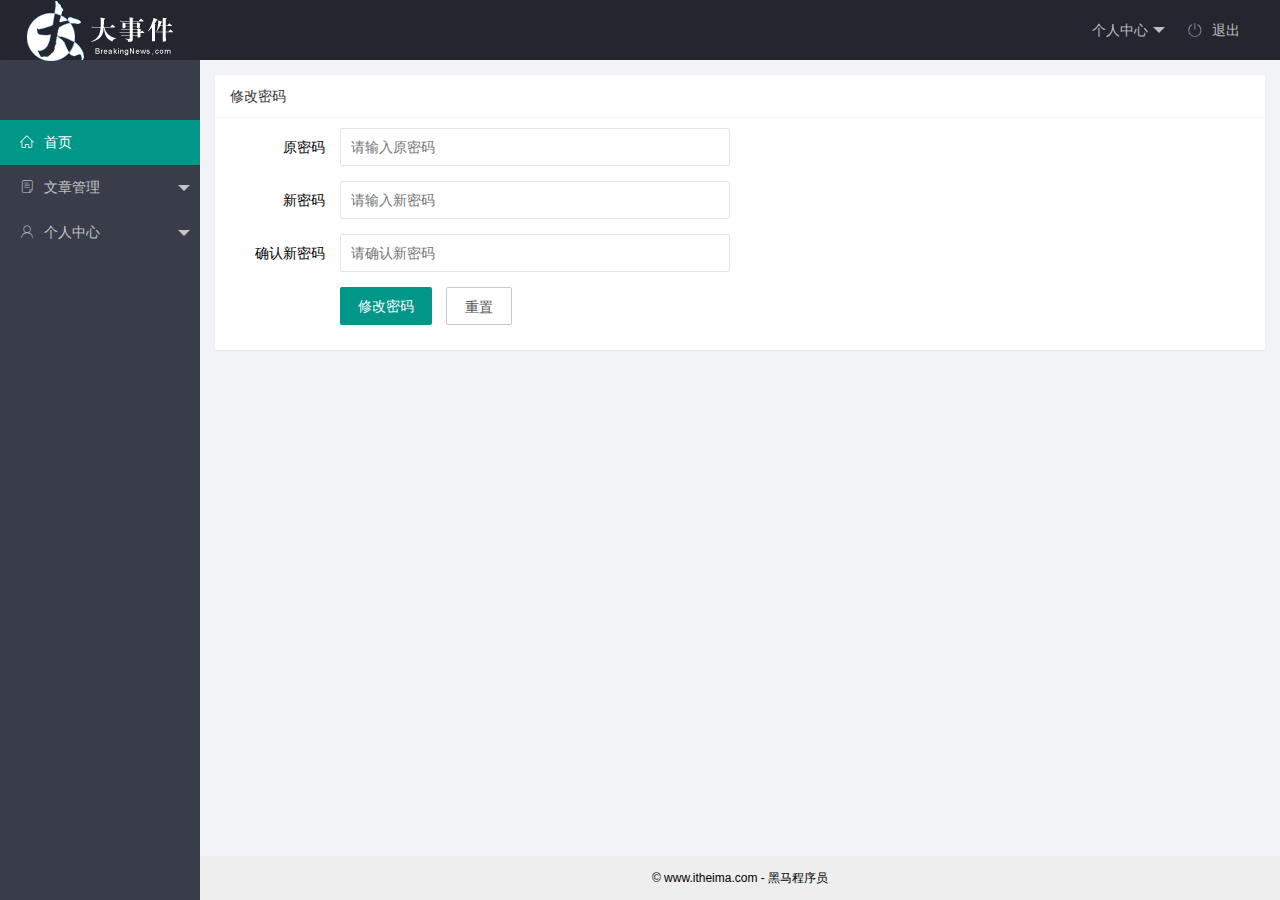
==== index.html @ 50a8ef07 "完成了首页，登录页，个人中心基础资料和修改密码" ====
<!DOCTYPE html>
<html>

<head>
    <meta charset="utf-8">
    <meta name="viewport" content="width=device-width, initial-scale=1, maximum-scale=1">
    <title>我的大事件项目</title>
    <link rel="stylesheet" href="./assets/fonts/iconfont.css">
    <link rel="stylesheet" href="./assets/lib/layui/css/layui.css">
    <link rel="stylesheet" href="./assets/css/index.css">
</head>

<body class="layui-layout-body">
    <div class="layui-layout layui-layout-admin">
        <div class="layui-header">
            <div class="layui-logo">
                <img src="./assets/images/logo.png" alt="">
            </div>
            <!-- 头部区域（可配合layui已有的水平导航） -->
            <ul class="layui-nav layui-layout-right">
                <li class="layui-nav-item">
                    <a href="javascript:;">
                        <img style="display: none;" class="avatar" src="./assets/images/sample.jpg" alt="">
                        <!-- 字体图像 -->
                        <span style="display: none;" class="text-avatar">A</span>
                        <span class="person-center">个人中心</span>

                    </a>
                    <dl class="layui-nav-child">
                        <dd><a target="fm" href="./user/base-info.html">基本资料</a></dd>
                        <dd><a href="">更换头像</a></dd>
                        <dd><a target="fm" href="./user/modify-password.html">重置密码</a></dd>
                    </dl>
                </li>
                <li class="layui-nav-item"><a id="logout" href="javascript:;"><span class="iconfont icon-tuichu"></span>退出</a></li>
            </ul>
        </div>

        <div class="layui-side layui-bg-black">
            <div class="layui-side-scroll">
                <!-- 左侧导航区域（可配合layui已有的垂直导航） -->
                <ul class="layui-nav layui-nav-tree" lay-filter="test" lay-shrink='all'>
                    <li class="user-info">
                        <img style="display: none;" class="avatar" src="./assets/images/sample.jpg" alt="">
                        <!-- 字体图像 -->
                        <span style="display: none;" class="text-avatar">A</span>

                        <span style="display: none;" class='nickname'>欢迎xxx</span>
                    </li>
                    <li class="layui-nav-item layui-nav-itemed layui-this">
                        <a class="" target="fm" href="./home/dashboard.html"><span class="iconfont icon-home"></span>首页</a>
                    </li>
                    <li class="layui-nav-item">
                        <a href="javascript:;"><span class="iconfont icon-16"></span>文章管理</a>
                        <dl class="layui-nav-child">
                            <dd><a target="fm" href="javascript:;"><i class="layui-icon layui-icon-app"></i>文章类别</a></dd>
                            <dd><a href="javascript:;"><i class="layui-icon layui-icon-app"></i>文章列表</a></dd>
                            <dd><a href="javascript:;"><i class="layui-icon layui-icon-app"></i>发表文章</a></dd>
                        </dl>
                    </li>
                    <li class="layui-nav-item">
                        <a href="javascript:;"><span class="iconfont icon-user"></span>个人中心</a>
                        <dl class="layui-nav-child">
                            <dd><a target="fm" href="./user/base-info.html"><i class="layui-icon layui-icon-app"></i>基本资料</a></dd>
                            <dd><a href="javascript:;"><i class="layui-icon layui-icon-app"></i>更换头像</a></dd>
                            <dd><a target="fm" href="./user/modify-password.html"><i class="layui-icon layui-icon-app"></i>重置密码</a></dd>
                        </dl>
                    </li>

                </ul>
            </div>
        </div>

        <div class="layui-body">
            <!-- 内容主体区域 -->
            <iframe name='fm' src="./user/modify-password.html" frameborder="0"></iframe>
        </div>

        <div class="layui-footer">
            <!-- 底部固定区域 -->
            © www.itheima.com - 黑马程序员
        </div>
    </div>
    <!-- 引入 axios.js 文件 -->
    <script src="./assets/lib/axios.js"></script>
    <!-- 引入 jquery -->
    <script src="./assets/lib/jquery.js"></script>
    <!-- 引入 layui 的 js 文件 -->
    <script src="./assets/lib/layui/layui.all.js"></script>
    <!-- 引入 commonApi.js 文件 -->
    <script src="./assets/js/commonApi.js"></script>
    <script src="./assets/js/index.js"></script>
</body>

</html>
---- assets/fonts/iconfont.css ----
@font-face {font-family: "iconfont";
  src: url('iconfont.eot?t=1576139966484'); /* IE9 */
  src: url('iconfont.eot?t=1576139966484#iefix') format('embedded-opentype'), /* IE6-IE8 */
  url('[data-uri]') format('woff2'),
  url('iconfont.woff?t=1576139966484') format('woff'),
  url('iconfont.ttf?t=1576139966484') format('truetype'), /* chrome, firefox, opera, Safari, Android, iOS 4.2+ */
  url('iconfont.svg?t=1576139966484#iconfont') format('svg'); /* iOS 4.1- */
}

.iconfont {
  font-family: "iconfont" !important;
  font-size: 16px;
  font-style: normal;
  -webkit-font-smoothing: antialiased;
  -moz-osx-font-smoothing: grayscale;
}

.icon-home:before {
  content: "\e6a9";
}

.icon-user:before {
  content: "\e614";
}

.icon-pinglun:before {
  content: "\e616";
}

.icon-tuichu:before {
  content: "\e865";
}

.icon-16:before {
  content: "\e615";
}
---- assets/lib/layui/css/layui.css ----
/** layui-v2.5.5 MIT License By https://www.layui.com */
 .layui-inline,img{display:inline-block;vertical-align:middle}h1,h2,h3,h4,h5,h6{font-weight:400}.layui-edge,.layui-header,.layui-inline,.layui-main{position:relative}.layui-body,.layui-edge,.layui-elip{overflow:hidden}.layui-btn,.layui-edge,.layui-inline,img{vertical-align:middle}.layui-btn,.layui-disabled,.layui-icon,.layui-unselect{-moz-user-select:none;-webkit-user-select:none;-ms-user-select:none}.layui-elip,.layui-form-checkbox span,.layui-form-pane .layui-form-label{text-overflow:ellipsis;white-space:nowrap}.layui-breadcrumb,.layui-tree-btnGroup{visibility:hidden}blockquote,body,button,dd,div,dl,dt,form,h1,h2,h3,h4,h5,h6,input,li,ol,p,pre,td,textarea,th,ul{margin:0;padding:0;-webkit-tap-highlight-color:rgba(0,0,0,0)}a:active,a:hover{outline:0}img{border:none}li{list-style:none}table{border-collapse:collapse;border-spacing:0}h4,h5,h6{font-size:100%}button,input,optgroup,option,select,textarea{font-family:inherit;font-size:inherit;font-style:inherit;font-weight:inherit;outline:0}pre{white-space:pre-wrap;white-space:-moz-pre-wrap;white-space:-pre-wrap;white-space:-o-pre-wrap;word-wrap:break-word}body{line-height:24px;font:14px Helvetica Neue,Helvetica,PingFang SC,Tahoma,Arial,sans-serif}hr{height:1px;margin:10px 0;border:0;clear:both}a{color:#333;text-decoration:none}a:hover{color:#777}a cite{font-style:normal;*cursor:pointer}.layui-border-box,.layui-border-box *{box-sizing:border-box}.layui-box,.layui-box *{box-sizing:content-box}.layui-clear{clear:both;*zoom:1}.layui-clear:after{content:'\20';clear:both;*zoom:1;display:block;height:0}.layui-inline{*display:inline;*zoom:1}.layui-edge{display:inline-block;width:0;height:0;border-width:6px;border-style:dashed;border-color:transparent}.layui-edge-top{top:-4px;border-bottom-color:#999;border-bottom-style:solid}.layui-edge-right{border-left-color:#999;border-left-style:solid}.layui-edge-bottom{top:2px;border-top-color:#999;border-top-style:solid}.layui-edge-left{border-right-color:#999;border-right-style:solid}.layui-disabled,.layui-disabled:hover{color:#d2d2d2!important;cursor:not-allowed!important}.layui-circle{border-radius:100%}.layui-show{display:block!important}.layui-hide{display:none!important}@font-face{font-family:layui-icon;src:url(../font/iconfont.eot?v=250);src:url(../font/iconfont.eot?v=250#iefix) format('embedded-opentype'),url(../font/iconfont.woff2?v=250) format('woff2'),url(../font/iconfont.woff?v=250) format('woff'),url(../font/iconfont.ttf?v=250) format('truetype'),url(../font/iconfont.svg?v=250#layui-icon) format('svg')}.layui-icon{font-family:layui-icon!important;font-size:16px;font-style:normal;-webkit-font-smoothing:antialiased;-moz-osx-font-smoothing:grayscale}.layui-icon-reply-fill:before{content:"\e611"}.layui-icon-set-fill:before{content:"\e614"}.layui-icon-menu-fill:before{content:"\e60f"}.layui-icon-search:before{content:"\e615"}.layui-icon-share:before{content:"\e641"}.layui-icon-set-sm:before{content:"\e620"}.layui-icon-engine:before{content:"\e628"}.layui-icon-close:before{content:"\1006"}.layui-icon-close-fill:before{content:"\1007"}.layui-icon-chart-screen:before{content:"\e629"}.layui-icon-star:before{content:"\e600"}.layui-icon-circle-dot:before{content:"\e617"}.layui-icon-chat:before{content:"\e606"}.layui-icon-release:before{content:"\e609"}.layui-icon-list:before{content:"\e60a"}.layui-icon-chart:before{content:"\e62c"}.layui-icon-ok-circle:before{content:"\1005"}.layui-icon-layim-theme:before{content:"\e61b"}.layui-icon-table:before{content:"\e62d"}.layui-icon-right:before{content:"\e602"}.layui-icon-left:before{content:"\e603"}.layui-icon-cart-simple:before{content:"\e698"}.layui-icon-face-cry:before{content:"\e69c"}.layui-icon-face-smile:before{content:"\e6af"}.layui-icon-survey:before{content:"\e6b2"}.layui-icon-tree:before{content:"\e62e"}.layui-icon-upload-circle:before{content:"\e62f"}.layui-icon-add-circle:before{content:"\e61f"}.layui-icon-download-circle:before{content:"\e601"}.layui-icon-templeate-1:before{content:"\e630"}.layui-icon-util:before{content:"\e631"}.layui-icon-face-surprised:before{content:"\e664"}.layui-icon-edit:before{content:"\e642"}.layui-icon-speaker:before{content:"\e645"}.layui-icon-down:before{content:"\e61a"}.layui-icon-file:before{content:"\e621"}.layui-icon-layouts:before{content:"\e632"}.layui-icon-rate-half:before{content:"\e6c9"}.layui-icon-add-circle-fine:before{content:"\e608"}.layui-icon-prev-circle:before{content:"\e633"}.layui-icon-read:before{content:"\e705"}.layui-icon-404:before{content:"\e61c"}.layui-icon-carousel:before{content:"\e634"}.layui-icon-help:before{content:"\e607"}.layui-icon-code-circle:before{content:"\e635"}.layui-icon-water:before{content:"\e636"}.layui-icon-username:before{content:"\e66f"}.layui-icon-find-fill:before{content:"\e670"}.layui-icon-about:before{content:"\e60b"}.layui-icon-location:before{content:"\e715"}.layui-icon-up:before{content:"\e619"}.layui-icon-pause:before{content:"\e651"}.layui-icon-date:before{content:"\e637"}.layui-icon-layim-uploadfile:before{content:"\e61d"}.layui-icon-delete:before{content:"\e640"}.layui-icon-play:before{content:"\e652"}.layui-icon-top:before{content:"\e604"}.layui-icon-friends:before{content:"\e612"}.layui-icon-refresh-3:before{content:"\e9aa"}.layui-icon-ok:before{content:"\e605"}.layui-icon-layer:before{content:"\e638"}.layui-icon-face-smile-fine:before{content:"\e60c"}.layui-icon-dollar:before{content:"\e659"}.layui-icon-group:before{content:"\e613"}.layui-icon-layim-download:before{content:"\e61e"}.layui-icon-picture-fine:before{content:"\e60d"}.layui-icon-link:before{content:"\e64c"}.layui-icon-diamond:before{content:"\e735"}.layui-icon-log:before{content:"\e60e"}.layui-icon-rate-solid:before{content:"\e67a"}.layui-icon-fonts-del:before{content:"\e64f"}.layui-icon-unlink:before{content:"\e64d"}.layui-icon-fonts-clear:before{content:"\e639"}.layui-icon-triangle-r:before{content:"\e623"}.layui-icon-circle:before{content:"\e63f"}.layui-icon-radio:before{content:"\e643"}.layui-icon-align-center:before{content:"\e647"}.layui-icon-align-right:before{content:"\e648"}.layui-icon-align-left:before{content:"\e649"}.layui-icon-loading-1:before{content:"\e63e"}.layui-icon-return:before{content:"\e65c"}.layui-icon-fonts-strong:before{content:"\e62b"}.layui-icon-upload:before{content:"\e67c"}.layui-icon-dialogue:before{content:"\e63a"}.layui-icon-video:before{content:"\e6ed"}.layui-icon-headset:before{content:"\e6fc"}.layui-icon-cellphone-fine:before{content:"\e63b"}.layui-icon-add-1:before{content:"\e654"}.layui-icon-face-smile-b:before{content:"\e650"}.layui-icon-fonts-html:before{content:"\e64b"}.layui-icon-form:before{content:"\e63c"}.layui-icon-cart:before{content:"\e657"}.layui-icon-camera-fill:before{content:"\e65d"}.layui-icon-tabs:before{content:"\e62a"}.layui-icon-fonts-code:before{content:"\e64e"}.layui-icon-fire:before{content:"\e756"}.layui-icon-set:before{content:"\e716"}.layui-icon-fonts-u:before{content:"\e646"}.layui-icon-triangle-d:before{content:"\e625"}.layui-icon-tips:before{content:"\e702"}.layui-icon-picture:before{content:"\e64a"}.layui-icon-more-vertical:before{content:"\e671"}.layui-icon-flag:before{content:"\e66c"}.layui-icon-loading:before{content:"\e63d"}.layui-icon-fonts-i:before{content:"\e644"}.layui-icon-refresh-1:before{content:"\e666"}.layui-icon-rmb:before{content:"\e65e"}.layui-icon-home:before{content:"\e68e"}.layui-icon-user:before{content:"\e770"}.layui-icon-notice:before{content:"\e667"}.layui-icon-login-weibo:before{content:"\e675"}.layui-icon-voice:before{content:"\e688"}.layui-icon-upload-drag:before{content:"\e681"}.layui-icon-login-qq:before{content:"\e676"}.layui-icon-snowflake:before{content:"\e6b1"}.layui-icon-file-b:before{content:"\e655"}.layui-icon-template:before{content:"\e663"}.layui-icon-auz:before{content:"\e672"}.layui-icon-console:before{content:"\e665"}.layui-icon-app:before{content:"\e653"}.layui-icon-prev:before{content:"\e65a"}.layui-icon-website:before{content:"\e7ae"}.layui-icon-next:before{content:"\e65b"}.layui-icon-component:before{content:"\e857"}.layui-icon-more:before{content:"\e65f"}.layui-icon-login-wechat:before{content:"\e677"}.layui-icon-shrink-right:before{content:"\e668"}.layui-icon-spread-left:before{content:"\e66b"}.layui-icon-camera:before{content:"\e660"}.layui-icon-note:before{content:"\e66e"}.layui-icon-refresh:before{content:"\e669"}.layui-icon-female:before{content:"\e661"}.layui-icon-male:before{content:"\e662"}.layui-icon-password:before{content:"\e673"}.layui-icon-senior:before{content:"\e674"}.layui-icon-theme:before{content:"\e66a"}.layui-icon-tread:before{content:"\e6c5"}.layui-icon-praise:before{content:"\e6c6"}.layui-icon-star-fill:before{content:"\e658"}.layui-icon-rate:before{content:"\e67b"}.layui-icon-template-1:before{content:"\e656"}.layui-icon-vercode:before{content:"\e679"}.layui-icon-cellphone:before{content:"\e678"}.layui-icon-screen-full:before{content:"\e622"}.layui-icon-screen-restore:before{content:"\e758"}.layui-icon-cols:before{content:"\e610"}.layui-icon-export:before{content:"\e67d"}.layui-icon-print:before{content:"\e66d"}.layui-icon-slider:before{content:"\e714"}.layui-icon-addition:before{content:"\e624"}.layui-icon-subtraction:before{content:"\e67e"}.layui-icon-service:before{content:"\e626"}.layui-icon-transfer:before{content:"\e691"}.layui-main{width:1140px;margin:0 auto}.layui-header{z-index:1000;height:60px}.layui-header a:hover{transition:all .5s;-webkit-transition:all .5s}.layui-side{position:fixed;left:0;top:0;bottom:0;z-index:999;width:200px;overflow-x:hidden}.layui-side-scroll{position:relative;width:220px;height:100%;overflow-x:hidden}.layui-body{position:absolute;left:200px;right:0;top:0;bottom:0;z-index:998;width:auto;overflow-y:auto;box-sizing:border-box}.layui-layout-body{overflow:hidden}.layui-layout-admin .layui-header{background-color:#23262E}.layui-layout-admin .layui-side{top:60px;width:200px;overflow-x:hidden}.layui-layout-admin .layui-body{position:fixed;top:60px;bottom:44px}.layui-layout-admin .layui-main{width:auto;margin:0 15px}.layui-layout-admin .layui-footer{position:fixed;left:200px;right:0;bottom:0;height:44px;line-height:44px;padding:0 15px;background-color:#eee}.layui-layout-admin .layui-logo{position:absolute;left:0;top:0;width:200px;height:100%;line-height:60px;text-align:center;color:#009688;font-size:16px}.layui-layout-admin .layui-header .layui-nav{background:0 0}.layui-layout-left{position:absolute!important;left:200px;top:0}.layui-layout-right{position:absolute!important;right:0;top:0}.layui-container{position:relative;margin:0 auto;padding:0 15px;box-sizing:border-box}.layui-fluid{position:relative;margin:0 auto;padding:0 15px}.layui-row:after,.layui-row:before{content:'';display:block;clear:both}.layui-col-lg1,.layui-col-lg10,.layui-col-lg11,.layui-col-lg12,.layui-col-lg2,.layui-col-lg3,.layui-col-lg4,.layui-col-lg5,.layui-col-lg6,.layui-col-lg7,.layui-col-lg8,.layui-col-lg9,.layui-col-md1,.layui-col-md10,.layui-col-md11,.layui-col-md12,.layui-col-md2,.layui-col-md3,.layui-col-md4,.layui-col-md5,.layui-col-md6,.layui-col-md7,.layui-col-md8,.layui-col-md9,.layui-col-sm1,.layui-col-sm10,.layui-col-sm11,.layui-col-sm12,.layui-col-sm2,.layui-col-sm3,.layui-col-sm4,.layui-col-sm5,.layui-col-sm6,.layui-col-sm7,.layui-col-sm8,.layui-col-sm9,.layui-col-xs1,.layui-col-xs10,.layui-col-xs11,.layui-col-xs12,.layui-col-xs2,.layui-col-xs3,.layui-col-xs4,.layui-col-xs5,.layui-col-xs6,.layui-col-xs7,.layui-col-xs8,.layui-col-xs9{position:relative;display:block;box-sizing:border-box}.layui-col-xs1,.layui-col-xs10,.layui-col-xs11,.layui-col-xs12,.layui-col-xs2,.layui-col-xs3,.layui-col-xs4,.layui-col-xs5,.layui-col-xs6,.layui-col-xs7,.layui-col-xs8,.layui-col-xs9{float:left}.layui-col-xs1{width:8.33333333%}.layui-col-xs2{width:16.66666667%}.layui-col-xs3{width:25%}.layui-col-xs4{width:33.33333333%}.layui-col-xs5{width:41.66666667%}.layui-col-xs6{width:50%}.layui-col-xs7{width:58.33333333%}.layui-col-xs8{width:66.66666667%}.layui-col-xs9{width:75%}.layui-col-xs10{width:83.33333333%}.layui-col-xs11{width:91.66666667%}.layui-col-xs12{width:100%}.layui-col-xs-offset1{margin-left:8.33333333%}.layui-col-xs-offset2{margin-left:16.66666667%}.layui-col-xs-offset3{margin-left:25%}.layui-col-xs-offset4{margin-left:33.33333333%}.layui-col-xs-offset5{margin-left:41.66666667%}.layui-col-xs-offset6{margin-left:50%}.layui-col-xs-offset7{margin-left:58.33333333%}.layui-col-xs-offset8{margin-left:66.66666667%}.layui-col-xs-offset9{margin-left:75%}.layui-col-xs-offset10{margin-left:83.33333333%}.layui-col-xs-offset11{margin-left:91.66666667%}.layui-col-xs-offset12{margin-left:100%}@media screen and (max-width:768px){.layui-hide-xs{display:none!important}.layui-show-xs-block{display:block!important}.layui-show-xs-inline{display:inline!important}.layui-show-xs-inline-block{display:inline-block!important}}@media screen and (min-width:768px){.layui-container{width:750px}.layui-hide-sm{display:none!important}.layui-show-sm-block{display:block!important}.layui-show-sm-inline{display:inline!important}.layui-show-sm-inline-block{display:inline-block!important}.layui-col-sm1,.layui-col-sm10,.layui-col-sm11,.layui-col-sm12,.layui-col-sm2,.layui-col-sm3,.layui-col-sm4,.layui-col-sm5,.layui-col-sm6,.layui-col-sm7,.layui-col-sm8,.layui-col-sm9{float:left}.layui-col-sm1{width:8.33333333%}.layui-col-sm2{width:16.66666667%}.layui-col-sm3{width:25%}.layui-col-sm4{width:33.33333333%}.layui-col-sm5{width:41.66666667%}.layui-col-sm6{width:50%}.layui-col-sm7{width:58.33333333%}.layui-col-sm8{width:66.66666667%}.layui-col-sm9{width:75%}.layui-col-sm10{width:83.33333333%}.layui-col-sm11{width:91.66666667%}.layui-col-sm12{width:100%}.layui-col-sm-offset1{margin-left:8.33333333%}.layui-col-sm-offset2{margin-left:16.66666667%}.layui-col-sm-offset3{margin-left:25%}.layui-col-sm-offset4{margin-left:33.33333333%}.layui-col-sm-offset5{margin-left:41.66666667%}.layui-col-sm-offset6{margin-left:50%}.layui-col-sm-offset7{margin-left:58.33333333%}.layui-col-sm-offset8{margin-left:66.66666667%}.layui-col-sm-offset9{margin-left:75%}.layui-col-sm-offset10{margin-left:83.33333333%}.layui-col-sm-offset11{margin-left:91.66666667%}.layui-col-sm-offset12{margin-left:100%}}@media screen and (min-width:992px){.layui-container{width:970px}.layui-hide-md{display:none!important}.layui-show-md-block{display:block!important}.layui-show-md-inline{display:inline!important}.layui-show-md-inline-block{display:inline-block!important}.layui-col-md1,.layui-col-md10,.layui-col-md11,.layui-col-md12,.layui-col-md2,.layui-col-md3,.layui-col-md4,.layui-col-md5,.layui-col-md6,.layui-col-md7,.layui-col-md8,.layui-col-md9{float:left}.layui-col-md1{width:8.33333333%}.layui-col-md2{width:16.66666667%}.layui-col-md3{width:25%}.layui-col-md4{width:33.33333333%}.layui-col-md5{width:41.66666667%}.layui-col-md6{width:50%}.layui-col-md7{width:58.33333333%}.layui-col-md8{width:66.66666667%}.layui-col-md9{width:75%}.layui-col-md10{width:83.33333333%}.layui-col-md11{width:91.66666667%}.layui-col-md12{width:100%}.layui-col-md-offset1{margin-left:8.33333333%}.layui-col-md-offset2{margin-left:16.66666667%}.layui-col-md-offset3{margin-left:25%}.layui-col-md-offset4{margin-left:33.33333333%}.layui-col-md-offset5{margin-left:41.66666667%}.layui-col-md-offset6{margin-left:50%}.layui-col-md-offset7{margin-left:58.33333333%}.layui-col-md-offset8{margin-left:66.66666667%}.layui-col-md-offset9{margin-left:75%}.layui-col-md-offset10{margin-left:83.33333333%}.layui-col-md-offset11{margin-left:91.66666667%}.layui-col-md-offset12{margin-left:100%}}@media screen and (min-width:1200px){.layui-container{width:1170px}.layui-hide-lg{display:none!important}.layui-show-lg-block{display:block!important}.layui-show-lg-inline{display:inline!important}.layui-show-lg-inline-block{display:inline-block!important}.layui-col-lg1,.layui-col-lg10,.layui-col-lg11,.layui-col-lg12,.layui-col-lg2,.layui-col-lg3,.layui-col-lg4,.layui-col-lg5,.layui-col-lg6,.layui-col-lg7,.layui-col-lg8,.layui-col-lg9{float:left}.layui-col-lg1{width:8.33333333%}.layui-col-lg2{width:16.66666667%}.layui-col-lg3{width:25%}.layui-col-lg4{width:33.33333333%}.layui-col-lg5{width:41.66666667%}.layui-col-lg6{width:50%}.layui-col-lg7{width:58.33333333%}.layui-col-lg8{width:66.66666667%}.layui-col-lg9{width:75%}.layui-col-lg10{width:83.33333333%}.layui-col-lg11{width:91.66666667%}.layui-col-lg12{width:100%}.layui-col-lg-offset1{margin-left:8.33333333%}.layui-col-lg-offset2{margin-left:16.66666667%}.layui-col-lg-offset3{margin-left:25%}.layui-col-lg-offset4{margin-left:33.33333333%}.layui-col-lg-offset5{margin-left:41.66666667%}.layui-col-lg-offset6{margin-left:50%}.layui-col-lg-offset7{margin-left:58.33333333%}.layui-col-lg-offset8{margin-left:66.66666667%}.layui-col-lg-offset9{margin-left:75%}.layui-col-lg-offset10{margin-left:83.33333333%}.layui-col-lg-offset11{margin-left:91.66666667%}.layui-col-lg-offset12{margin-left:100%}}.layui-col-space1{margin:-.5px}.layui-col-space1>*{padding:.5px}.layui-col-space3{margin:-1.5px}.layui-col-space3>*{padding:1.5px}.layui-col-space5{margin:-2.5px}.layui-col-space5>*{padding:2.5px}.layui-col-space8{margin:-3.5px}.layui-col-space8>*{padding:3.5px}.layui-col-space10{margin:-5px}.layui-col-space10>*{padding:5px}.layui-col-space12{margin:-6px}.layui-col-space12>*{padding:6px}.layui-col-space15{margin:-7.5px}.layui-col-space15>*{padding:7.5px}.layui-col-space18{margin:-9px}.layui-col-space18>*{padding:9px}.layui-col-space20{margin:-10px}.layui-col-space20>*{padding:10px}.layui-col-space22{margin:-11px}.layui-col-space22>*{padding:11px}.layui-col-space25{margin:-12.5px}.layui-col-space25>*{padding:12.5px}.layui-col-space30{margin:-15px}.layui-col-space30>*{padding:15px}.layui-btn,.layui-input,.layui-select,.layui-textarea,.layui-upload-button{outline:0;-webkit-appearance:none;transition:all .3s;-webkit-transition:all .3s;box-sizing:border-box}.layui-elem-quote{margin-bottom:10px;padding:15px;line-height:22px;border-left:5px solid #009688;border-radius:0 2px 2px 0;background-color:#f2f2f2}.layui-quote-nm{border-style:solid;border-width:1px 1px 1px 5px;background:0 0}.layui-elem-field{margin-bottom:10px;padding:0;border-width:1px;border-style:solid}.layui-elem-field legend{margin-left:20px;padding:0 10px;font-size:20px;font-weight:300}.layui-field-title{margin:10px 0 20px;border-width:1px 0 0}.layui-field-box{padding:10px 15px}.layui-field-title .layui-field-box{padding:10px 0}.layui-progress{position:relative;height:6px;border-radius:20px;background-color:#e2e2e2}.layui-progress-bar{position:absolute;left:0;top:0;width:0;max-width:100%;height:6px;border-radius:20px;text-align:right;background-color:#5FB878;transition:all .3s;-webkit-transition:all .3s}.layui-progress-big,.layui-progress-big .layui-progress-bar{height:18px;line-height:18px}.layui-progress-text{position:relative;top:-20px;line-height:18px;font-size:12px;color:#666}.layui-progress-big .layui-progress-text{position:static;padding:0 10px;color:#fff}.layui-collapse{border-width:1px;border-style:solid;border-radius:2px}.layui-colla-content,.layui-colla-item{border-top-width:1px;border-top-style:solid}.layui-colla-item:first-child{border-top:none}.layui-colla-title{position:relative;height:42px;line-height:42px;padding:0 15px 0 35px;color:#333;background-color:#f2f2f2;cursor:pointer;font-size:14px;overflow:hidden}.layui-colla-content{display:none;padding:10px 15px;line-height:22px;color:#666}.layui-colla-icon{position:absolute;left:15px;top:0;font-size:14px}.layui-card{margin-bottom:15px;border-radius:2px;background-color:#fff;box-shadow:0 1px 2px 0 rgba(0,0,0,.05)}.layui-card:last-child{margin-bottom:0}.layui-card-header{position:relative;height:42px;line-height:42px;padding:0 15px;border-bottom:1px solid #f6f6f6;color:#333;border-radius:2px 2px 0 0;font-size:14px}.layui-bg-black,.layui-bg-blue,.layui-bg-cyan,.layui-bg-green,.layui-bg-orange,.layui-bg-red{color:#fff!important}.layui-card-body{position:relative;padding:10px 15px;line-height:24px}.layui-card-body[pad15]{padding:15px}.layui-card-body[pad20]{padding:20px}.layui-card-body .layui-table{margin:5px 0}.layui-card .layui-tab{margin:0}.layui-panel-window{position:relative;padding:15px;border-radius:0;border-top:5px solid #E6E6E6;background-color:#fff}.layui-auxiliar-moving{position:fixed;left:0;right:0;top:0;bottom:0;width:100%;height:100%;background:0 0;z-index:9999999999}.layui-form-label,.layui-form-mid,.layui-form-select,.layui-input-block,.layui-input-inline,.layui-textarea{position:relative}.layui-bg-red{background-color:#FF5722!important}.layui-bg-orange{background-color:#FFB800!important}.layui-bg-green{background-color:#009688!important}.layui-bg-cyan{background-color:#2F4056!important}.layui-bg-blue{background-color:#1E9FFF!important}.layui-bg-black{background-color:#393D49!important}.layui-bg-gray{background-color:#eee!important;color:#666!important}.layui-badge-rim,.layui-colla-content,.layui-colla-item,.layui-collapse,.layui-elem-field,.layui-form-pane .layui-form-item[pane],.layui-form-pane .layui-form-label,.layui-input,.layui-layedit,.layui-layedit-tool,.layui-quote-nm,.layui-select,.layui-tab-bar,.layui-tab-card,.layui-tab-title,.layui-tab-title .layui-this:after,.layui-textarea{border-color:#e6e6e6}.layui-timeline-item:before,hr{background-color:#e6e6e6}.layui-text{line-height:22px;font-size:14px;color:#666}.layui-text h1,.layui-text h2,.layui-text h3{font-weight:500;color:#333}.layui-text h1{font-size:30px}.layui-text h2{font-size:24px}.layui-text h3{font-size:18px}.layui-text a:not(.layui-btn){color:#01AAED}.layui-text a:not(.layui-btn):hover{text-decoration:underline}.layui-text ul{padding:5px 0 5px 15px}.layui-text ul li{margin-top:5px;list-style-type:disc}.layui-text em,.layui-word-aux{color:#999!important;padding:0 5px!important}.layui-btn{display:inline-block;height:38px;line-height:38px;padding:0 18px;background-color:#009688;color:#fff;white-space:nowrap;text-align:center;font-size:14px;border:none;border-radius:2px;cursor:pointer}.layui-btn:hover{opacity:.8;filter:alpha(opacity=80);color:#fff}.layui-btn:active{opacity:1;filter:alpha(opacity=100)}.layui-btn+.layui-btn{margin-left:10px}.layui-btn-container{font-size:0}.layui-btn-container .layui-btn{margin-right:10px;margin-bottom:10px}.layui-btn-container .layui-btn+.layui-btn{margin-left:0}.layui-table .layui-btn-container .layui-btn{margin-bottom:9px}.layui-btn-radius{border-radius:100px}.layui-btn .layui-icon{margin-right:3px;font-size:18px;vertical-align:bottom;vertical-align:middle\9}.layui-btn-primary{border:1px solid #C9C9C9;background-color:#fff;color:#555}.layui-btn-primary:hover{border-color:#009688;color:#333}.layui-btn-normal{background-color:#1E9FFF}.layui-btn-warm{background-color:#FFB800}.layui-btn-danger{background-color:#FF5722}.layui-btn-checked{background-color:#5FB878}.layui-btn-disabled,.layui-btn-disabled:active,.layui-btn-disabled:hover{border:1px solid #e6e6e6;background-color:#FBFBFB;color:#C9C9C9;cursor:not-allowed;opacity:1}.layui-btn-lg{height:44px;line-height:44px;padding:0 25px;font-size:16px}.layui-btn-sm{height:30px;line-height:30px;padding:0 10px;font-size:12px}.layui-btn-sm i{font-size:16px!important}.layui-btn-xs{height:22px;line-height:22px;padding:0 5px;font-size:12px}.layui-btn-xs i{font-size:14px!important}.layui-btn-group{display:inline-block;vertical-align:middle;font-size:0}.layui-btn-group .layui-btn{margin-left:0!important;margin-right:0!important;border-left:1px solid rgba(255,255,255,.5);border-radius:0}.layui-btn-group .layui-btn-primary{border-left:none}.layui-btn-group .layui-btn-primary:hover{border-color:#C9C9C9;color:#009688}.layui-btn-group .layui-btn:first-child{border-left:none;border-radius:2px 0 0 2px}.layui-btn-group .layui-btn-primary:first-child{border-left:1px solid #c9c9c9}.layui-btn-group .layui-btn:last-child{border-radius:0 2px 2px 0}.layui-btn-group .layui-btn+.layui-btn{margin-left:0}.layui-btn-group+.layui-btn-group{margin-left:10px}.layui-btn-fluid{width:100%}.layui-input,.layui-select,.layui-textarea{height:38px;line-height:1.3;line-height:38px\9;border-width:1px;border-style:solid;background-color:#fff;border-radius:2px}.layui-input::-webkit-input-placeholder,.layui-select::-webkit-input-placeholder,.layui-textarea::-webkit-input-placeholder{line-height:1.3}.layui-input,.layui-textarea{display:block;width:100%;padding-left:10px}.layui-input:hover,.layui-textarea:hover{border-color:#D2D2D2!important}.layui-input:focus,.layui-textarea:focus{border-color:#C9C9C9!important}.layui-textarea{min-height:100px;height:auto;line-height:20px;padding:6px 10px;resize:vertical}.layui-select{padding:0 10px}.layui-form input[type=checkbox],.layui-form input[type=radio],.layui-form select{display:none}.layui-form [lay-ignore]{display:initial}.layui-form-item{margin-bottom:15px;clear:both;*zoom:1}.layui-form-item:after{content:'\20';clear:both;*zoom:1;display:block;height:0}.layui-form-label{float:left;display:block;padding:9px 15px;width:80px;font-weight:400;line-height:20px;text-align:right}.layui-form-label-col{display:block;float:none;padding:9px 0;line-height:20px;text-align:left}.layui-form-item .layui-inline{margin-bottom:5px;margin-right:10px}.layui-input-block{margin-left:110px;min-height:36px}.layui-input-inline{display:inline-block;vertical-align:middle}.layui-form-item .layui-input-inline{float:left;width:190px;margin-right:10px}.layui-form-text .layui-input-inline{width:auto}.layui-form-mid{float:left;display:block;padding:9px 0!important;line-height:20px;margin-right:10px}.layui-form-danger+.layui-form-select .layui-input,.layui-form-danger:focus{border-color:#FF5722!important}.layui-form-select .layui-input{padding-right:30px;cursor:pointer}.layui-form-select .layui-edge{position:absolute;right:10px;top:50%;margin-top:-3px;cursor:pointer;border-width:6px;border-top-color:#c2c2c2;border-top-style:solid;transition:all .3s;-webkit-transition:all .3s}.layui-form-select dl{display:none;position:absolute;left:0;top:42px;padding:5px 0;z-index:899;min-width:100%;border:1px solid #d2d2d2;max-height:300px;overflow-y:auto;background-color:#fff;border-radius:2px;box-shadow:0 2px 4px rgba(0,0,0,.12);box-sizing:border-box}.layui-form-select dl dd,.layui-form-select dl dt{padding:0 10px;line-height:36px;white-space:nowrap;overflow:hidden;text-overflow:ellipsis}.layui-form-select dl dt{font-size:12px;color:#999}.layui-form-select dl dd{cursor:pointer}.layui-form-select dl dd:hover{background-color:#f2f2f2;-webkit-transition:.5s all;transition:.5s all}.layui-form-select .layui-select-group dd{padding-left:20px}.layui-form-select dl dd.layui-select-tips{padding-left:10px!important;color:#999}.layui-form-select dl dd.layui-this{background-color:#5FB878;color:#fff}.layui-form-checkbox,.layui-form-select dl dd.layui-disabled{background-color:#fff}.layui-form-selected dl{display:block}.layui-form-checkbox,.layui-form-checkbox *,.layui-form-switch{display:inline-block;vertical-align:middle}.layui-form-selected .layui-edge{margin-top:-9px;-webkit-transform:rotate(180deg);transform:rotate(180deg);margin-top:-3px\9}:root .layui-form-selected .layui-edge{margin-top:-9px\0/IE9}.layui-form-selectup dl{top:auto;bottom:42px}.layui-select-none{margin:5px 0;text-align:center;color:#999}.layui-select-disabled .layui-disabled{border-color:#eee!important}.layui-select-disabled .layui-edge{border-top-color:#d2d2d2}.layui-form-checkbox{position:relative;height:30px;line-height:30px;margin-right:10px;padding-right:30px;cursor:pointer;font-size:0;-webkit-transition:.1s linear;transition:.1s linear;box-sizing:border-box}.layui-form-checkbox span{padding:0 10px;height:100%;font-size:14px;border-radius:2px 0 0 2px;background-color:#d2d2d2;color:#fff;overflow:hidden}.layui-form-checkbox:hover span{background-color:#c2c2c2}.layui-form-checkbox i{position:absolute;right:0;top:0;width:30px;height:28px;border:1px solid #d2d2d2;border-left:none;border-radius:0 2px 2px 0;color:#fff;font-size:20px;text-align:center}.layui-form-checkbox:hover i{border-color:#c2c2c2;color:#c2c2c2}.layui-form-checked,.layui-form-checked:hover{border-color:#5FB878}.layui-form-checked span,.layui-form-checked:hover span{background-color:#5FB878}.layui-form-checked i,.layui-form-checked:hover i{color:#5FB878}.layui-form-item .layui-form-checkbox{margin-top:4px}.layui-form-checkbox[lay-skin=primary]{height:auto!important;line-height:normal!important;min-width:18px;min-height:18px;border:none!important;margin-right:0;padding-left:28px;padding-right:0;background:0 0}.layui-form-checkbox[lay-skin=primary] span{padding-left:0;padding-right:15px;line-height:18px;background:0 0;color:#666}.layui-form-checkbox[lay-skin=primary] i{right:auto;left:0;width:16px;height:16px;line-height:16px;border:1px solid #d2d2d2;font-size:12px;border-radius:2px;background-color:#fff;-webkit-transition:.1s linear;transition:.1s linear}.layui-form-checkbox[lay-skin=primary]:hover i{border-color:#5FB878;color:#fff}.layui-form-checked[lay-skin=primary] i{border-color:#5FB878!important;background-color:#5FB878;color:#fff}.layui-checkbox-disbaled[lay-skin=primary] span{background:0 0!important;color:#c2c2c2}.layui-checkbox-disbaled[lay-skin=primary]:hover i{border-color:#d2d2d2}.layui-form-item .layui-form-checkbox[lay-skin=primary]{margin-top:10px}.layui-form-switch{position:relative;height:22px;line-height:22px;min-width:35px;padding:0 5px;margin-top:8px;border:1px solid #d2d2d2;border-radius:20px;cursor:pointer;background-color:#fff;-webkit-transition:.1s linear;transition:.1s linear}.layui-form-switch i{position:absolute;left:5px;top:3px;width:16px;height:16px;border-radius:20px;background-color:#d2d2d2;-webkit-transition:.1s linear;transition:.1s linear}.layui-form-switch em{position:relative;top:0;width:25px;margin-left:21px;padding:0!important;text-align:center!important;color:#999!important;font-style:normal!important;font-size:12px}.layui-form-onswitch{border-color:#5FB878;background-color:#5FB878}.layui-checkbox-disbaled,.layui-checkbox-disbaled i{border-color:#e2e2e2!important}.layui-form-onswitch i{left:100%;margin-left:-21px;background-color:#fff}.layui-form-onswitch em{margin-left:5px;margin-right:21px;color:#fff!important}.layui-checkbox-disbaled span{background-color:#e2e2e2!important}.layui-checkbox-disbaled:hover i{color:#fff!important}[lay-radio]{display:none}.layui-form-radio,.layui-form-radio *{display:inline-block;vertical-align:middle}.layui-form-radio{line-height:28px;margin:6px 10px 0 0;padding-right:10px;cursor:pointer;font-size:0}.layui-form-radio *{font-size:14px}.layui-form-radio>i{margin-right:8px;font-size:22px;color:#c2c2c2}.layui-form-radio>i:hover,.layui-form-radioed>i{color:#5FB878}.layui-radio-disbaled>i{color:#e2e2e2!important}.layui-form-pane .layui-form-label{width:110px;padding:8px 15px;height:38px;line-height:20px;border-width:1px;border-style:solid;border-radius:2px 0 0 2px;text-align:center;background-color:#FBFBFB;overflow:hidden;box-sizing:border-box}.layui-form-pane .layui-input-inline{margin-left:-1px}.layui-form-pane .layui-input-block{margin-left:110px;left:-1px}.layui-form-pane .layui-input{border-radius:0 2px 2px 0}.layui-form-pane .layui-form-text .layui-form-label{float:none;width:100%;border-radius:2px;box-sizing:border-box;text-align:left}.layui-form-pane .layui-form-text .layui-input-inline{display:block;margin:0;top:-1px;clear:both}.layui-form-pane .layui-form-text .layui-input-block{margin:0;left:0;top:-1px}.layui-form-pane .layui-form-text .layui-textarea{min-height:100px;border-radius:0 0 2px 2px}.layui-form-pane .layui-form-checkbox{margin:4px 0 4px 10px}.layui-form-pane .layui-form-radio,.layui-form-pane .layui-form-switch{margin-top:6px;margin-left:10px}.layui-form-pane .layui-form-item[pane]{position:relative;border-width:1px;border-style:solid}.layui-form-pane .layui-form-item[pane] .layui-form-label{position:absolute;left:0;top:0;height:100%;border-width:0 1px 0 0}.layui-form-pane .layui-form-item[pane] .layui-input-inline{margin-left:110px}@media screen and (max-width:450px){.layui-form-item .layui-form-label{text-overflow:ellipsis;overflow:hidden;white-space:nowrap}.layui-form-item .layui-inline{display:block;margin-right:0;margin-bottom:20px;clear:both}.layui-form-item .layui-inline:after{content:'\20';clear:both;display:block;height:0}.layui-form-item .layui-input-inline{display:block;float:none;left:-3px;width:auto;margin:0 0 10px 112px}.layui-form-item .layui-input-inline+.layui-form-mid{margin-left:110px;top:-5px;padding:0}.layui-form-item .layui-form-checkbox{margin-right:5px;margin-bottom:5px}}.layui-layedit{border-width:1px;border-style:solid;border-radius:2px}.layui-layedit-tool{padding:3px 5px;border-bottom-width:1px;border-bottom-style:solid;font-size:0}.layedit-tool-fixed{position:fixed;top:0;border-top:1px solid #e2e2e2}.layui-layedit-tool .layedit-tool-mid,.layui-layedit-tool .layui-icon{display:inline-block;vertical-align:middle;text-align:center;font-size:14px}.layui-layedit-tool .layui-icon{position:relative;width:32px;height:30px;line-height:30px;margin:3px 5px;color:#777;cursor:pointer;border-radius:2px}.layui-layedit-tool .layui-icon:hover{color:#393D49}.layui-layedit-tool .layui-icon:active{color:#000}.layui-layedit-tool .layedit-tool-active{background-color:#e2e2e2;color:#000}.layui-layedit-tool .layui-disabled,.layui-layedit-tool .layui-disabled:hover{color:#d2d2d2;cursor:not-allowed}.layui-layedit-tool .layedit-tool-mid{width:1px;height:18px;margin:0 10px;background-color:#d2d2d2}.layedit-tool-html{width:50px!important;font-size:30px!important}.layedit-tool-b,.layedit-tool-code,.layedit-tool-help{font-size:16px!important}.layedit-tool-d,.layedit-tool-face,.layedit-tool-image,.layedit-tool-unlink{font-size:18px!important}.layedit-tool-image input{position:absolute;font-size:0;left:0;top:0;width:100%;height:100%;opacity:.01;filter:Alpha(opacity=1);cursor:pointer}.layui-layedit-iframe iframe{display:block;width:100%}#LAY_layedit_code{overflow:hidden}.layui-laypage{display:inline-block;*display:inline;*zoom:1;vertical-align:middle;margin:10px 0;font-size:0}.layui-laypage>a:first-child,.layui-laypage>a:first-child em{border-radius:2px 0 0 2px}.layui-laypage>a:last-child,.layui-laypage>a:last-child em{border-radius:0 2px 2px 0}.layui-laypage>:first-child{margin-left:0!important}.layui-laypage>:last-child{margin-right:0!important}.layui-laypage a,.layui-laypage button,.layui-laypage input,.layui-laypage select,.layui-laypage span{border:1px solid #e2e2e2}.layui-laypage a,.layui-laypage span{display:inline-block;*display:inline;*zoom:1;vertical-align:middle;padding:0 15px;height:28px;line-height:28px;margin:0 -1px 5px 0;background-color:#fff;color:#333;font-size:12px}.layui-flow-more a *,.layui-laypage input,.layui-table-view select[lay-ignore]{display:inline-block}.layui-laypage a:hover{color:#009688}.layui-laypage em{font-style:normal}.layui-laypage .layui-laypage-spr{color:#999;font-weight:700}.layui-laypage a{text-decoration:none}.layui-laypage .layui-laypage-curr{position:relative}.layui-laypage .layui-laypage-curr em{position:relative;color:#fff}.layui-laypage .layui-laypage-curr .layui-laypage-em{position:absolute;left:-1px;top:-1px;padding:1px;width:100%;height:100%;background-color:#009688}.layui-laypage-em{border-radius:2px}.layui-laypage-next em,.layui-laypage-prev em{font-family:Sim sun;font-size:16px}.layui-laypage .layui-laypage-count,.layui-laypage .layui-laypage-limits,.layui-laypage .layui-laypage-refresh,.layui-laypage .layui-laypage-skip{margin-left:10px;margin-right:10px;padding:0;border:none}.layui-laypage .layui-laypage-limits,.layui-laypage .layui-laypage-refresh{vertical-align:top}.layui-laypage .layui-laypage-refresh i{font-size:18px;cursor:pointer}.layui-laypage select{height:22px;padding:3px;border-radius:2px;cursor:pointer}.layui-laypage .layui-laypage-skip{height:30px;line-height:30px;color:#999}.layui-laypage button,.layui-laypage input{height:30px;line-height:30px;border-radius:2px;vertical-align:top;background-color:#fff;box-sizing:border-box}.layui-laypage input{width:40px;margin:0 10px;padding:0 3px;text-align:center}.layui-laypage input:focus,.layui-laypage select:focus{border-color:#009688!important}.layui-laypage button{margin-left:10px;padding:0 10px;cursor:pointer}.layui-table,.layui-table-view{margin:10px 0}.layui-flow-more{margin:10px 0;text-align:center;color:#999;font-size:14px}.layui-flow-more a{height:32px;line-height:32px}.layui-flow-more a *{vertical-align:top}.layui-flow-more a cite{padding:0 20px;border-radius:3px;background-color:#eee;color:#333;font-style:normal}.layui-flow-more a cite:hover{opacity:.8}.layui-flow-more a i{font-size:30px;color:#737383}.layui-table{width:100%;background-color:#fff;color:#666}.layui-table tr{transition:all .3s;-webkit-transition:all .3s}.layui-table th{text-align:left;font-weight:400}.layui-table tbody tr:hover,.layui-table thead tr,.layui-table-click,.layui-table-header,.layui-table-hover,.layui-table-mend,.layui-table-patch,.layui-table-tool,.layui-table-total,.layui-table-total tr,.layui-table[lay-even] tr:nth-child(even){background-color:#f2f2f2}.layui-table td,.layui-table th,.layui-table-col-set,.layui-table-fixed-r,.layui-table-grid-down,.layui-table-header,.layui-table-page,.layui-table-tips-main,.layui-table-tool,.layui-table-total,.layui-table-view,.layui-table[lay-skin=line],.layui-table[lay-skin=row]{border-width:1px;border-style:solid;border-color:#e6e6e6}.layui-table td,.layui-table th{position:relative;padding:9px 15px;min-height:20px;line-height:20px;font-size:14px}.layui-table[lay-skin=line] td,.layui-table[lay-skin=line] th{border-width:0 0 1px}.layui-table[lay-skin=row] td,.layui-table[lay-skin=row] th{border-width:0 1px 0 0}.layui-table[lay-skin=nob] td,.layui-table[lay-skin=nob] th{border:none}.layui-table img{max-width:100px}.layui-table[lay-size=lg] td,.layui-table[lay-size=lg] th{padding:15px 30px}.layui-table-view .layui-table[lay-size=lg] .layui-table-cell{height:40px;line-height:40px}.layui-table[lay-size=sm] td,.layui-table[lay-size=sm] th{font-size:12px;padding:5px 10px}.layui-table-view .layui-table[lay-size=sm] .layui-table-cell{height:20px;line-height:20px}.layui-table[lay-data]{display:none}.layui-table-box{position:relative;overflow:hidden}.layui-table-view .layui-table{position:relative;width:auto;margin:0}.layui-table-view .layui-table[lay-skin=line]{border-width:0 1px 0 0}.layui-table-view .layui-table[lay-skin=row]{border-width:0 0 1px}.layui-table-view .layui-table td,.layui-table-view .layui-table th{padding:5px 0;border-top:none;border-left:none}.layui-table-view .layui-table th.layui-unselect .layui-table-cell span{cursor:pointer}.layui-table-view .layui-table td{cursor:default}.layui-table-view .layui-table td[data-edit=text]{cursor:text}.layui-table-view .layui-form-checkbox[lay-skin=primary] i{width:18px;height:18px}.layui-table-view .layui-form-radio{line-height:0;padding:0}.layui-table-view .layui-form-radio>i{margin:0;font-size:20px}.layui-table-init{position:absolute;left:0;top:0;width:100%;height:100%;text-align:center;z-index:110}.layui-table-init .layui-icon{position:absolute;left:50%;top:50%;margin:-15px 0 0 -15px;font-size:30px;color:#c2c2c2}.layui-table-header{border-width:0 0 1px;overflow:hidden}.layui-table-header .layui-table{margin-bottom:-1px}.layui-table-tool .layui-inline[lay-event]{position:relative;width:26px;height:26px;padding:5px;line-height:16px;margin-right:10px;text-align:center;color:#333;border:1px solid #ccc;cursor:pointer;-webkit-transition:.5s all;transition:.5s all}.layui-table-tool .layui-inline[lay-event]:hover{border:1px solid #999}.layui-table-tool-temp{padding-right:120px}.layui-table-tool-self{position:absolute;right:17px;top:10px}.layui-table-tool .layui-table-tool-self .layui-inline[lay-event]{margin:0 0 0 10px}.layui-table-tool-panel{position:absolute;top:29px;left:-1px;padding:5px 0;min-width:150px;min-height:40px;border:1px solid #d2d2d2;text-align:left;overflow-y:auto;background-color:#fff;box-shadow:0 2px 4px rgba(0,0,0,.12)}.layui-table-cell,.layui-table-tool-panel li{overflow:hidden;text-overflow:ellipsis;white-space:nowrap}.layui-table-tool-panel li{padding:0 10px;line-height:30px;-webkit-transition:.5s all;transition:.5s all}.layui-table-tool-panel li .layui-form-checkbox[lay-skin=primary]{width:100%;padding-left:28px}.layui-table-tool-panel li:hover{background-color:#f2f2f2}.layui-table-tool-panel li .layui-form-checkbox[lay-skin=primary] i{position:absolute;left:0;top:0}.layui-table-tool-panel li .layui-form-checkbox[lay-skin=primary] span{padding:0}.layui-table-tool .layui-table-tool-self .layui-table-tool-panel{left:auto;right:-1px}.layui-table-col-set{position:absolute;right:0;top:0;width:20px;height:100%;border-width:0 0 0 1px;background-color:#fff}.layui-table-sort{width:10px;height:20px;margin-left:5px;cursor:pointer!important}.layui-table-sort .layui-edge{position:absolute;left:5px;border-width:5px}.layui-table-sort .layui-table-sort-asc{top:3px;border-top:none;border-bottom-style:solid;border-bottom-color:#b2b2b2}.layui-table-sort .layui-table-sort-asc:hover{border-bottom-color:#666}.layui-table-sort .layui-table-sort-desc{bottom:5px;border-bottom:none;border-top-style:solid;border-top-color:#b2b2b2}.layui-table-sort .layui-table-sort-desc:hover{border-top-color:#666}.layui-table-sort[lay-sort=asc] .layui-table-sort-asc{border-bottom-color:#000}.layui-table-sort[lay-sort=desc] .layui-table-sort-desc{border-top-color:#000}.layui-table-cell{height:28px;line-height:28px;padding:0 15px;position:relative;box-sizing:border-box}.layui-table-cell .layui-form-checkbox[lay-skin=primary]{top:-1px;padding:0}.layui-table-cell .layui-table-link{color:#01AAED}.laytable-cell-checkbox,.laytable-cell-numbers,.laytable-cell-radio,.laytable-cell-space{padding:0;text-align:center}.layui-table-body{position:relative;overflow:auto;margin-right:-1px;margin-bottom:-1px}.layui-table-body .layui-none{line-height:26px;padding:15px;text-align:center;color:#999}.layui-table-fixed{position:absolute;left:0;top:0;z-index:101}.layui-table-fixed .layui-table-body{overflow:hidden}.layui-table-fixed-l{box-shadow:0 -1px 8px rgba(0,0,0,.08)}.layui-table-fixed-r{left:auto;right:-1px;border-width:0 0 0 1px;box-shadow:-1px 0 8px rgba(0,0,0,.08)}.layui-table-fixed-r .layui-table-header{position:relative;overflow:visible}.layui-table-mend{position:absolute;right:-49px;top:0;height:100%;width:50px}.layui-table-tool{position:relative;z-index:890;width:100%;min-height:50px;line-height:30px;padding:10px 15px;border-width:0 0 1px}.layui-table-tool .layui-btn-container{margin-bottom:-10px}.layui-table-page,.layui-table-total{border-width:1px 0 0;margin-bottom:-1px;overflow:hidden}.layui-table-page{position:relative;width:100%;padding:7px 7px 0;height:41px;font-size:12px;white-space:nowrap}.layui-table-page>div{height:26px}.layui-table-page .layui-laypage{margin:0}.layui-table-page .layui-laypage a,.layui-table-page .layui-laypage span{height:26px;line-height:26px;margin-bottom:10px;border:none;background:0 0}.layui-table-page .layui-laypage a,.layui-table-page .layui-laypage span.layui-laypage-curr{padding:0 12px}.layui-table-page .layui-laypage span{margin-left:0;padding:0}.layui-table-page .layui-laypage .layui-laypage-prev{margin-left:-7px!important}.layui-table-page .layui-laypage .layui-laypage-curr .layui-laypage-em{left:0;top:0;padding:0}.layui-table-page .layui-laypage button,.layui-table-page .layui-laypage input{height:26px;line-height:26px}.layui-table-page .layui-laypage input{width:40px}.layui-table-page .layui-laypage button{padding:0 10px}.layui-table-page select{height:18px}.layui-table-patch .layui-table-cell{padding:0;width:30px}.layui-table-edit{position:absolute;left:0;top:0;width:100%;height:100%;padding:0 14px 1px;border-radius:0;box-shadow:1px 1px 20px rgba(0,0,0,.15)}.layui-table-edit:focus{border-color:#5FB878!important}select.layui-table-edit{padding:0 0 0 10px;border-color:#C9C9C9}.layui-table-view .layui-form-checkbox,.layui-table-view .layui-form-radio,.layui-table-view .layui-form-switch{top:0;margin:0;box-sizing:content-box}.layui-table-view .layui-form-checkbox{top:-1px;height:26px;line-height:26px}.layui-table-view .layui-form-checkbox i{height:26px}.layui-table-grid .layui-table-cell{overflow:visible}.layui-table-grid-down{position:absolute;top:0;right:0;width:26px;height:100%;padding:5px 0;border-width:0 0 0 1px;text-align:center;background-color:#fff;color:#999;cursor:pointer}.layui-table-grid-down .layui-icon{position:absolute;top:50%;left:50%;margin:-8px 0 0 -8px}.layui-table-grid-down:hover{background-color:#fbfbfb}body .layui-table-tips .layui-layer-content{background:0 0;padding:0;box-shadow:0 1px 6px rgba(0,0,0,.12)}.layui-table-tips-main{margin:-44px 0 0 -1px;max-height:150px;padding:8px 15px;font-size:14px;overflow-y:scroll;background-color:#fff;color:#666}.layui-table-tips-c{position:absolute;right:-3px;top:-13px;width:20px;height:20px;padding:3px;cursor:pointer;background-color:#666;border-radius:50%;color:#fff}.layui-table-tips-c:hover{background-color:#777}.layui-table-tips-c:before{position:relative;right:-2px}.layui-upload-file{display:none!important;opacity:.01;filter:Alpha(opacity=1)}.layui-upload-drag,.layui-upload-form,.layui-upload-wrap{display:inline-block}.layui-upload-list{margin:10px 0}.layui-upload-choose{padding:0 10px;color:#999}.layui-upload-drag{position:relative;padding:30px;border:1px dashed #e2e2e2;background-color:#fff;text-align:center;cursor:pointer;color:#999}.layui-upload-drag .layui-icon{font-size:50px;color:#009688}.layui-upload-drag[lay-over]{border-color:#009688}.layui-upload-iframe{position:absolute;width:0;height:0;border:0;visibility:hidden}.layui-upload-wrap{position:relative;vertical-align:middle}.layui-upload-wrap .layui-upload-file{display:block!important;position:absolute;left:0;top:0;z-index:10;font-size:100px;width:100%;height:100%;opacity:.01;filter:Alpha(opacity=1);cursor:pointer}.layui-transfer-active,.layui-transfer-box{display:inline-block;vertical-align:middle}.layui-transfer-box,.layui-transfer-header,.layui-transfer-search{border-width:0;border-style:solid;border-color:#e6e6e6}.layui-transfer-box{position:relative;border-width:1px;width:200px;height:360px;border-radius:2px;background-color:#fff}.layui-transfer-box .layui-form-checkbox{width:100%;margin:0!important}.layui-transfer-header{height:38px;line-height:38px;padding:0 10px;border-bottom-width:1px}.layui-transfer-search{position:relative;padding:10px;border-bottom-width:1px}.layui-transfer-search .layui-input{height:32px;padding-left:30px;font-size:12px}.layui-transfer-search .layui-icon-search{position:absolute;left:20px;top:50%;margin-top:-8px;color:#666}.layui-transfer-active{margin:0 15px}.layui-transfer-active .layui-btn{display:block;margin:0;padding:0 15px;background-color:#5FB878;border-color:#5FB878;color:#fff}.layui-transfer-active .layui-btn-disabled{background-color:#FBFBFB;border-color:#e6e6e6;color:#C9C9C9}.layui-transfer-active .layui-btn:first-child{margin-bottom:15px}.layui-transfer-active .layui-btn .layui-icon{margin:0;font-size:14px!important}.layui-transfer-data{padding:5px 0;overflow:auto}.layui-transfer-data li{height:32px;line-height:32px;padding:0 10px}.layui-transfer-data li:hover{background-color:#f2f2f2;transition:.5s all}.layui-transfer-data .layui-none{padding:15px 10px;text-align:center;color:#999}.layui-nav{position:relative;padding:0 20px;background-color:#393D49;color:#fff;border-radius:2px;font-size:0;box-sizing:border-box}.layui-nav *{font-size:14px}.layui-nav .layui-nav-item{position:relative;display:inline-block;*display:inline;*zoom:1;vertical-align:middle;line-height:60px}.layui-nav .layui-nav-item a{display:block;padding:0 20px;color:#fff;color:rgba(255,255,255,.7);transition:all .3s;-webkit-transition:all .3s}.layui-nav .layui-this:after,.layui-nav-bar,.layui-nav-tree .layui-nav-itemed:after{position:absolute;left:0;top:0;width:0;height:5px;background-color:#5FB878;transition:all .2s;-webkit-transition:all .2s}.layui-nav-bar{z-index:1000}.layui-nav .layui-nav-item a:hover,.layui-nav .layui-this a{color:#fff}.layui-nav .layui-this:after{content:'';top:auto;bottom:0;width:100%}.layui-nav-img{width:30px;height:30px;margin-right:10px;border-radius:50%}.layui-nav .layui-nav-more{content:'';width:0;height:0;border-style:solid dashed dashed;border-color:#fff transparent transparent;overflow:hidden;cursor:pointer;transition:all .2s;-webkit-transition:all .2s;position:absolute;top:50%;right:3px;margin-top:-3px;border-width:6px;border-top-color:rgba(255,255,255,.7)}.layui-nav .layui-nav-mored,.layui-nav-itemed>a .layui-nav-more{margin-top:-9px;border-style:dashed dashed solid;border-color:transparent transparent #fff}.layui-nav-child{display:none;position:absolute;left:0;top:65px;min-width:100%;line-height:36px;padding:5px 0;box-shadow:0 2px 4px rgba(0,0,0,.12);border:1px solid #d2d2d2;background-color:#fff;z-index:100;border-radius:2px;white-space:nowrap}.layui-nav .layui-nav-child a{color:#333}.layui-nav .layui-nav-child a:hover{background-color:#f2f2f2;color:#000}.layui-nav-child dd{position:relative}.layui-nav .layui-nav-child dd.layui-this a,.layui-nav-child dd.layui-this{background-color:#5FB878;color:#fff}.layui-nav-child dd.layui-this:after{display:none}.layui-nav-tree{width:200px;padding:0}.layui-nav-tree .layui-nav-item{display:block;width:100%;line-height:45px}.layui-nav-tree .layui-nav-item a{position:relative;height:45px;line-height:45px;text-overflow:ellipsis;overflow:hidden;white-space:nowrap}.layui-nav-tree .layui-nav-item a:hover{background-color:#4E5465}.layui-nav-tree .layui-nav-bar{width:5px;height:0;background-color:#009688}.layui-nav-tree .layui-nav-child dd.layui-this,.layui-nav-tree .layui-nav-child dd.layui-this a,.layui-nav-tree .layui-this,.layui-nav-tree .layui-this>a,.layui-nav-tree .layui-this>a:hover{background-color:#009688;color:#fff}.layui-nav-tree .layui-this:after{display:none}.layui-nav-itemed>a,.layui-nav-tree .layui-nav-title a,.layui-nav-tree .layui-nav-title a:hover{color:#fff!important}.layui-nav-tree .layui-nav-child{position:relative;z-index:0;top:0;border:none;box-shadow:none}.layui-nav-tree .layui-nav-child a{height:40px;line-height:40px;color:#fff;color:rgba(255,255,255,.7)}.layui-nav-tree .layui-nav-child,.layui-nav-tree .layui-nav-child a:hover{background:0 0;color:#fff}.layui-nav-tree .layui-nav-more{right:10px}.layui-nav-itemed>.layui-nav-child{display:block;padding:0;background-color:rgba(0,0,0,.3)!important}.layui-nav-itemed>.layui-nav-child>.layui-this>.layui-nav-child{display:block}.layui-nav-side{position:fixed;top:0;bottom:0;left:0;overflow-x:hidden;z-index:999}.layui-bg-blue .layui-nav-bar,.layui-bg-blue .layui-nav-itemed:after,.layui-bg-blue .layui-this:after{background-color:#93D1FF}.layui-bg-blue .layui-nav-child dd.layui-this{background-color:#1E9FFF}.layui-bg-blue .layui-nav-itemed>a,.layui-nav-tree.layui-bg-blue .layui-nav-title a,.layui-nav-tree.layui-bg-blue .layui-nav-title a:hover{background-color:#007DDB!important}.layui-breadcrumb{font-size:0}.layui-breadcrumb>*{font-size:14px}.layui-breadcrumb a{color:#999!important}.layui-breadcrumb a:hover{color:#5FB878!important}.layui-breadcrumb a cite{color:#666;font-style:normal}.layui-breadcrumb span[lay-separator]{margin:0 10px;color:#999}.layui-tab{margin:10px 0;text-align:left!important}.layui-tab[overflow]>.layui-tab-title{overflow:hidden}.layui-tab-title{position:relative;left:0;height:40px;white-space:nowrap;font-size:0;border-bottom-width:1px;border-bottom-style:solid;transition:all .2s;-webkit-transition:all .2s}.layui-tab-title li{display:inline-block;*display:inline;*zoom:1;vertical-align:middle;font-size:14px;transition:all .2s;-webkit-transition:all .2s;position:relative;line-height:40px;min-width:65px;padding:0 15px;text-align:center;cursor:pointer}.layui-tab-title li a{display:block}.layui-tab-title .layui-this{color:#000}.layui-tab-title .layui-this:after{position:absolute;left:0;top:0;content:'';width:100%;height:41px;border-width:1px;border-style:solid;border-bottom-color:#fff;border-radius:2px 2px 0 0;box-sizing:border-box;pointer-events:none}.layui-tab-bar{position:absolute;right:0;top:0;z-index:10;width:30px;height:39px;line-height:39px;border-width:1px;border-style:solid;border-radius:2px;text-align:center;background-color:#fff;cursor:pointer}.layui-tab-bar .layui-icon{position:relative;display:inline-block;top:3px;transition:all .3s;-webkit-transition:all .3s}.layui-tab-item{display:none}.layui-tab-more{padding-right:30px;height:auto!important;white-space:normal!important}.layui-tab-more li.layui-this:after{border-bottom-color:#e2e2e2;border-radius:2px}.layui-tab-more .layui-tab-bar .layui-icon{top:-2px;top:3px\9;-webkit-transform:rotate(180deg);transform:rotate(180deg)}:root .layui-tab-more .layui-tab-bar .layui-icon{top:-2px\0/IE9}.layui-tab-content{padding:10px}.layui-tab-title li .layui-tab-close{position:relative;display:inline-block;width:18px;height:18px;line-height:20px;margin-left:8px;top:1px;text-align:center;font-size:14px;color:#c2c2c2;transition:all .2s;-webkit-transition:all .2s}.layui-tab-title li .layui-tab-close:hover{border-radius:2px;background-color:#FF5722;color:#fff}.layui-tab-brief>.layui-tab-title .layui-this{color:#009688}.layui-tab-brief>.layui-tab-more li.layui-this:after,.layui-tab-brief>.layui-tab-title .layui-this:after{border:none;border-radius:0;border-bottom:2px solid #5FB878}.layui-tab-brief[overflow]>.layui-tab-title .layui-this:after{top:-1px}.layui-tab-card{border-width:1px;border-style:solid;border-radius:2px;box-shadow:0 2px 5px 0 rgba(0,0,0,.1)}.layui-tab-card>.layui-tab-title{background-color:#f2f2f2}.layui-tab-card>.layui-tab-title li{margin-right:-1px;margin-left:-1px}.layui-tab-card>.layui-tab-title .layui-this{background-color:#fff}.layui-tab-card>.layui-tab-title .layui-this:after{border-top:none;border-width:1px;border-bottom-color:#fff}.layui-tab-card>.layui-tab-title .layui-tab-bar{height:40px;line-height:40px;border-radius:0;border-top:none;border-right:none}.layui-tab-card>.layui-tab-more .layui-this{background:0 0;color:#5FB878}.layui-tab-card>.layui-tab-more .layui-this:after{border:none}.layui-timeline{padding-left:5px}.layui-timeline-item{position:relative;padding-bottom:20px}.layui-timeline-axis{position:absolute;left:-5px;top:0;z-index:10;width:20px;height:20px;line-height:20px;background-color:#fff;color:#5FB878;border-radius:50%;text-align:center;cursor:pointer}.layui-timeline-axis:hover{color:#FF5722}.layui-timeline-item:before{content:'';position:absolute;left:5px;top:0;z-index:0;width:1px;height:100%}.layui-timeline-item:last-child:before{display:none}.layui-timeline-item:first-child:before{display:block}.layui-timeline-content{padding-left:25px}.layui-timeline-title{position:relative;margin-bottom:10px}.layui-badge,.layui-badge-dot,.layui-badge-rim{position:relative;display:inline-block;padding:0 6px;font-size:12px;text-align:center;background-color:#FF5722;color:#fff;border-radius:2px}.layui-badge{height:18px;line-height:18px}.layui-badge-dot{width:8px;height:8px;padding:0;border-radius:50%}.layui-badge-rim{height:18px;line-height:18px;border-width:1px;border-style:solid;background-color:#fff;color:#666}.layui-btn .layui-badge,.layui-btn .layui-badge-dot{margin-left:5px}.layui-nav .layui-badge,.layui-nav .layui-badge-dot{position:absolute;top:50%;margin:-8px 6px 0}.layui-tab-title .layui-badge,.layui-tab-title .layui-badge-dot{left:5px;top:-2px}.layui-carousel{position:relative;left:0;top:0;background-color:#f8f8f8}.layui-carousel>[carousel-item]{position:relative;width:100%;height:100%;overflow:hidden}.layui-carousel>[carousel-item]:before{position:absolute;content:'\e63d';left:50%;top:50%;width:100px;line-height:20px;margin:-10px 0 0 -50px;text-align:center;color:#c2c2c2;font-family:layui-icon!important;font-size:30px;font-style:normal;-webkit-font-smoothing:antialiased;-moz-osx-font-smoothing:grayscale}.layui-carousel>[carousel-item]>*{display:none;position:absolute;left:0;top:0;width:100%;height:100%;background-color:#f8f8f8;transition-duration:.3s;-webkit-transition-duration:.3s}.layui-carousel-updown>*{-webkit-transition:.3s ease-in-out up;transition:.3s ease-in-out up}.layui-carousel-arrow{display:none\9;opacity:0;position:absolute;left:10px;top:50%;margin-top:-18px;width:36px;height:36px;line-height:36px;text-align:center;font-size:20px;border:0;border-radius:50%;background-color:rgba(0,0,0,.2);color:#fff;-webkit-transition-duration:.3s;transition-duration:.3s;cursor:pointer}.layui-carousel-arrow[lay-type=add]{left:auto!important;right:10px}.layui-carousel:hover .layui-carousel-arrow[lay-type=add],.layui-carousel[lay-arrow=always] .layui-carousel-arrow[lay-type=add]{right:20px}.layui-carousel[lay-arrow=always] .layui-carousel-arrow{opacity:1;left:20px}.layui-carousel[lay-arrow=none] .layui-carousel-arrow{display:none}.layui-carousel-arrow:hover,.layui-carousel-ind ul:hover{background-color:rgba(0,0,0,.35)}.layui-carousel:hover .layui-carousel-arrow{display:block\9;opacity:1;left:20px}.layui-carousel-ind{position:relative;top:-35px;width:100%;line-height:0!important;text-align:center;font-size:0}.layui-carousel[lay-indicator=outside]{margin-bottom:30px}.layui-carousel[lay-indicator=outside] .layui-carousel-ind{top:10px}.layui-carousel[lay-indicator=outside] .layui-carousel-ind ul{background-color:rgba(0,0,0,.5)}.layui-carousel[lay-indicator=none] .layui-carousel-ind{display:none}.layui-carousel-ind ul{display:inline-block;padding:5px;background-color:rgba(0,0,0,.2);border-radius:10px;-webkit-transition-duration:.3s;transition-duration:.3s}.layui-carousel-ind li{display:inline-block;width:10px;height:10px;margin:0 3px;font-size:14px;background-color:#e2e2e2;background-color:rgba(255,255,255,.5);border-radius:50%;cursor:pointer;-webkit-transition-duration:.3s;transition-duration:.3s}.layui-carousel-ind li:hover{background-color:rgba(255,255,255,.7)}.layui-carousel-ind li.layui-this{background-color:#fff}.layui-carousel>[carousel-item]>.layui-carousel-next,.layui-carousel>[carousel-item]>.layui-carousel-prev,.layui-carousel>[carousel-item]>.layui-this{display:block}.layui-carousel>[carousel-item]>.layui-this{left:0}.layui-carousel>[carousel-item]>.layui-carousel-prev{left:-100%}.layui-carousel>[carousel-item]>.layui-carousel-next{left:100%}.layui-carousel>[carousel-item]>.layui-carousel-next.layui-carousel-left,.layui-carousel>[carousel-item]>.layui-carousel-prev.layui-carousel-right{left:0}.layui-carousel>[carousel-item]>.layui-this.layui-carousel-left{left:-100%}.layui-carousel>[carousel-item]>.layui-this.layui-carousel-right{left:100%}.layui-carousel[lay-anim=updown] .layui-carousel-arrow{left:50%!important;top:20px;margin:0 0 0 -18px}.layui-carousel[lay-anim=updown]>[carousel-item]>*,.layui-carousel[lay-anim=fade]>[carousel-item]>*{left:0!important}.layui-carousel[lay-anim=updown] .layui-carousel-arrow[lay-type=add]{top:auto!important;bottom:20px}.layui-carousel[lay-anim=updown] .layui-carousel-ind{position:absolute;top:50%;right:20px;width:auto;height:auto}.layui-carousel[lay-anim=updown] .layui-carousel-ind ul{padding:3px 5px}.layui-carousel[lay-anim=updown] .layui-carousel-ind li{display:block;margin:6px 0}.layui-carousel[lay-anim=updown]>[carousel-item]>.layui-this{top:0}.layui-carousel[lay-anim=updown]>[carousel-item]>.layui-carousel-prev{top:-100%}.layui-carousel[lay-anim=updown]>[carousel-item]>.layui-carousel-next{top:100%}.layui-carousel[lay-anim=updown]>[carousel-item]>.layui-carousel-next.layui-carousel-left,.layui-carousel[lay-anim=updown]>[carousel-item]>.layui-carousel-prev.layui-carousel-right{top:0}.layui-carousel[lay-anim=updown]>[carousel-item]>.layui-this.layui-carousel-left{top:-100%}.layui-carousel[lay-anim=updown]>[carousel-item]>.layui-this.layui-carousel-right{top:100%}.layui-carousel[lay-anim=fade]>[carousel-item]>.layui-carousel-next,.layui-carousel[lay-anim=fade]>[carousel-item]>.layui-carousel-prev{opacity:0}.layui-carousel[lay-anim=fade]>[carousel-item]>.layui-carousel-next.layui-carousel-left,.layui-carousel[lay-anim=fade]>[carousel-item]>.layui-carousel-prev.layui-carousel-right{opacity:1}.layui-carousel[lay-anim=fade]>[carousel-item]>.layui-this.layui-carousel-left,.layui-carousel[lay-anim=fade]>[carousel-item]>.layui-this.layui-carousel-right{opacity:0}.layui-fixbar{position:fixed;right:15px;bottom:15px;z-index:999999}.layui-fixbar li{width:50px;height:50px;line-height:50px;margin-bottom:1px;text-align:center;cursor:pointer;font-size:30px;background-color:#9F9F9F;color:#fff;border-radius:2px;opacity:.95}.layui-fixbar li:hover{opacity:.85}.layui-fixbar li:active{opacity:1}.layui-fixbar .layui-fixbar-top{display:none;font-size:40px}body .layui-util-face{border:none;background:0 0}body .layui-util-face .layui-layer-content{padding:0;background-color:#fff;color:#666;box-shadow:none}.layui-util-face .layui-layer-TipsG{display:none}.layui-util-face ul{position:relative;width:372px;padding:10px;border:1px solid #D9D9D9;background-color:#fff;box-shadow:0 0 20px rgba(0,0,0,.2)}.layui-util-face ul li{cursor:pointer;float:left;border:1px solid #e8e8e8;height:22px;width:26px;overflow:hidden;margin:-1px 0 0 -1px;padding:4px 2px;text-align:center}.layui-util-face ul li:hover{position:relative;z-index:2;border:1px solid #eb7350;background:#fff9ec}.layui-code{position:relative;margin:10px 0;padding:15px;line-height:20px;border:1px solid #ddd;border-left-width:6px;background-color:#F2F2F2;color:#333;font-family:Courier New;font-size:12px}.layui-rate,.layui-rate *{display:inline-block;vertical-align:middle}.layui-rate{padding:10px 5px 10px 0;font-size:0}.layui-rate li i.layui-icon{font-size:20px;color:#FFB800;margin-right:5px;transition:all .3s;-webkit-transition:all .3s}.layui-rate li i:hover{cursor:pointer;transform:scale(1.12);-webkit-transform:scale(1.12)}.layui-rate[readonly] li i:hover{cursor:default;transform:scale(1)}.layui-colorpicker{width:26px;height:26px;border:1px solid #e6e6e6;padding:5px;border-radius:2px;line-height:24px;display:inline-block;cursor:pointer;transition:all .3s;-webkit-transition:all .3s}.layui-colorpicker:hover{border-color:#d2d2d2}.layui-colorpicker.layui-colorpicker-lg{width:34px;height:34px;line-height:32px}.layui-colorpicker.layui-colorpicker-sm{width:24px;height:24px;line-height:22px}.layui-colorpicker.layui-colorpicker-xs{width:22px;height:22px;line-height:20px}.layui-colorpicker-trigger-bgcolor{display:block;background:url([data-uri]);border-radius:2px}.layui-colorpicker-trigger-span{display:block;height:100%;box-sizing:border-box;border:1px solid rgba(0,0,0,.15);border-radius:2px;text-align:center}.layui-colorpicker-trigger-i{display:inline-block;color:#FFF;font-size:12px}.layui-colorpicker-trigger-i.layui-icon-close{color:#999}.layui-colorpicker-main{position:absolute;z-index:66666666;width:280px;padding:7px;background:#FFF;border:1px solid #d2d2d2;border-radius:2px;box-shadow:0 2px 4px rgba(0,0,0,.12)}.layui-colorpicker-main-wrapper{height:180px;position:relative}.layui-colorpicker-basis{width:260px;height:100%;position:relative}.layui-colorpicker-basis-white{width:100%;height:100%;position:absolute;top:0;left:0;background:linear-gradient(90deg,#FFF,hsla(0,0%,100%,0))}.layui-colorpicker-basis-black{width:100%;height:100%;position:absolute;top:0;left:0;background:linear-gradient(0deg,#000,transparent)}.layui-colorpicker-basis-cursor{width:10px;height:10px;border:1px solid #FFF;border-radius:50%;position:absolute;top:-3px;right:-3px;cursor:pointer}.layui-colorpicker-side{position:absolute;top:0;right:0;width:12px;height:100%;background:linear-gradient(red,#FF0,#0F0,#0FF,#00F,#F0F,red)}.layui-colorpicker-side-slider{width:100%;height:5px;box-shadow:0 0 1px #888;box-sizing:border-box;background:#FFF;border-radius:1px;border:1px solid #f0f0f0;cursor:pointer;position:absolute;left:0}.layui-colorpicker-main-alpha{display:none;height:12px;margin-top:7px;background:url([data-uri])}.layui-colorpicker-alpha-bgcolor{height:100%;position:relative}.layui-colorpicker-alpha-slider{width:5px;height:100%;box-shadow:0 0 1px #888;box-sizing:border-box;background:#FFF;border-radius:1px;border:1px solid #f0f0f0;cursor:pointer;position:absolute;top:0}.layui-colorpicker-main-pre{padding-top:7px;font-size:0}.layui-colorpicker-pre{width:20px;height:20px;border-radius:2px;display:inline-block;margin-left:6px;margin-bottom:7px;cursor:pointer}.layui-colorpicker-pre:nth-child(11n+1){margin-left:0}.layui-colorpicker-pre-isalpha{background:url([data-uri])}.layui-colorpicker-pre.layui-this{box-shadow:0 0 3px 2px rgba(0,0,0,.15)}.layui-colorpicker-pre>div{height:100%;border-radius:2px}.layui-colorpicker-main-input{text-align:right;padding-top:7px}.layui-colorpicker-main-input .layui-btn-container .layui-btn{margin:0 0 0 10px}.layui-colorpicker-main-input div.layui-inline{float:left;margin-right:10px;font-size:14px}.layui-colorpicker-main-input input.layui-input{width:150px;height:30px;color:#666}.layui-slider{height:4px;background:#e2e2e2;border-radius:3px;position:relative;cursor:pointer}.layui-slider-bar{border-radius:3px;position:absolute;height:100%}.layui-slider-step{position:absolute;top:0;width:4px;height:4px;border-radius:50%;background:#FFF;-webkit-transform:translateX(-50%);transform:translateX(-50%)}.layui-slider-wrap{width:36px;height:36px;position:absolute;top:-16px;-webkit-transform:translateX(-50%);transform:translateX(-50%);z-index:10;text-align:center}.layui-slider-wrap-btn{width:12px;height:12px;border-radius:50%;background:#FFF;display:inline-block;vertical-align:middle;cursor:pointer;transition:.3s}.layui-slider-wrap:after{content:"";height:100%;display:inline-block;vertical-align:middle}.layui-slider-wrap-btn.layui-slider-hover,.layui-slider-wrap-btn:hover{transform:scale(1.2)}.layui-slider-wrap-btn.layui-disabled:hover{transform:scale(1)!important}.layui-slider-tips{position:absolute;top:-42px;z-index:66666666;white-space:nowrap;display:none;-webkit-transform:translateX(-50%);transform:translateX(-50%);color:#FFF;background:#000;border-radius:3px;height:25px;line-height:25px;padding:0 10px}.layui-slider-tips:after{content:'';position:absolute;bottom:-12px;left:50%;margin-left:-6px;width:0;height:0;border-width:6px;border-style:solid;border-color:#000 transparent transparent}.layui-slider-input{width:70px;height:32px;border:1px solid #e6e6e6;border-radius:3px;font-size:16px;line-height:32px;position:absolute;right:0;top:-15px}.layui-slider-input-btn{display:none;position:absolute;top:0;right:0;width:20px;height:100%;border-left:1px solid #d2d2d2}.layui-slider-input-btn i{cursor:pointer;position:absolute;right:0;bottom:0;width:20px;height:50%;font-size:12px;line-height:16px;text-align:center;color:#999}.layui-slider-input-btn i:first-child{top:0;border-bottom:1px solid #d2d2d2}.layui-slider-input-txt{height:100%;font-size:14px}.layui-slider-input-txt input{height:100%;border:none}.layui-slider-input-btn i:hover{color:#009688}.layui-slider-vertical{width:4px;margin-left:34px}.layui-slider-vertical .layui-slider-bar{width:4px}.layui-slider-vertical .layui-slider-step{top:auto;left:0;-webkit-transform:translateY(50%);transform:translateY(50%)}.layui-slider-vertical .layui-slider-wrap{top:auto;left:-16px;-webkit-transform:translateY(50%);transform:translateY(50%)}.layui-slider-vertical .layui-slider-tips{top:auto;left:2px}@media \0screen{.layui-slider-wrap-btn{margin-left:-20px}.layui-slider-vertical .layui-slider-wrap-btn{margin-left:0;margin-bottom:-20px}.layui-slider-vertical .layui-slider-tips{margin-left:-8px}.layui-slider>span{margin-left:8px}}.layui-tree{line-height:22px}.layui-tree .layui-form-checkbox{margin:0!important}.layui-tree-set{width:100%;position:relative}.layui-tree-pack{display:none;padding-left:20px;position:relative}.layui-tree-iconClick,.layui-tree-main{display:inline-block;vertical-align:middle}.layui-tree-line .layui-tree-pack{padding-left:27px}.layui-tree-line .layui-tree-set .layui-tree-set:after{content:'';position:absolute;top:14px;left:-9px;width:17px;height:0;border-top:1px dotted #c0c4cc}.layui-tree-entry{position:relative;padding:3px 0;height:20px;white-space:nowrap}.layui-tree-entry:hover{background-color:#eee}.layui-tree-line .layui-tree-entry:hover{background-color:rgba(0,0,0,0)}.layui-tree-line .layui-tree-entry:hover .layui-tree-txt{color:#999;text-decoration:underline;transition:.3s}.layui-tree-main{cursor:pointer;padding-right:10px}.layui-tree-line .layui-tree-set:before{content:'';position:absolute;top:0;left:-9px;width:0;height:100%;border-left:1px dotted #c0c4cc}.layui-tree-line .layui-tree-set.layui-tree-setLineShort:before{height:13px}.layui-tree-line .layui-tree-set.layui-tree-setHide:before{height:0}.layui-tree-iconClick{position:relative;height:20px;line-height:20px;margin:0 10px;color:#c0c4cc}.layui-tree-icon{height:12px;line-height:12px;width:12px;text-align:center;border:1px solid #c0c4cc}.layui-tree-iconClick .layui-icon{font-size:18px}.layui-tree-icon .layui-icon{font-size:12px;color:#666}.layui-tree-iconArrow{padding:0 5px}.layui-tree-iconArrow:after{content:'';position:absolute;left:4px;top:3px;z-index:100;width:0;height:0;border-width:5px;border-style:solid;border-color:transparent transparent transparent #c0c4cc;transition:.5s}.layui-tree-btnGroup,.layui-tree-editInput{position:relative;vertical-align:middle;display:inline-block}.layui-tree-spread>.layui-tree-entry>.layui-tree-iconClick>.layui-tree-iconArrow:after{transform:rotate(90deg) translate(3px,4px)}.layui-tree-txt{display:inline-block;vertical-align:middle;color:#555}.layui-tree-search{margin-bottom:15px;color:#666}.layui-tree-btnGroup .layui-icon{display:inline-block;vertical-align:middle;padding:0 2px;cursor:pointer}.layui-tree-btnGroup .layui-icon:hover{color:#999;transition:.3s}.layui-tree-entry:hover .layui-tree-btnGroup{visibility:visible}.layui-tree-editInput{height:20px;line-height:20px;padding:0 3px;border:none;background-color:rgba(0,0,0,.05)}.layui-tree-emptyText{text-align:center;color:#999}.layui-anim{-webkit-animation-duration:.3s;animation-duration:.3s;-webkit-animation-fill-mode:both;animation-fill-mode:both}.layui-anim.layui-icon{display:inline-block}.layui-anim-loop{-webkit-animation-iteration-count:infinite;animation-iteration-count:infinite}.layui-trans,.layui-trans a{transition:all .3s;-webkit-transition:all .3s}@-webkit-keyframes layui-rotate{from{-webkit-transform:rotate(0)}to{-webkit-transform:rotate(360deg)}}@keyframes layui-rotate{from{transform:rotate(0)}to{transform:rotate(360deg)}}.layui-anim-rotate{-webkit-animation-name:layui-rotate;animation-name:layui-rotate;-webkit-animation-duration:1s;animation-duration:1s;-webkit-animation-timing-function:linear;animation-timing-function:linear}@-webkit-keyframes layui-up{from{-webkit-transform:translate3d(0,100%,0);opacity:.3}to{-webkit-transform:translate3d(0,0,0);opacity:1}}@keyframes layui-up{from{transform:translate3d(0,100%,0);opacity:.3}to{transform:translate3d(0,0,0);opacity:1}}.layui-anim-up{-webkit-animation-name:layui-up;animation-name:layui-up}@-webkit-keyframes layui-upbit{from{-webkit-transform:translate3d(0,30px,0);opacity:.3}to{-webkit-transform:translate3d(0,0,0);opacity:1}}@keyframes layui-upbit{from{transform:translate3d(0,30px,0);opacity:.3}to{transform:translate3d(0,0,0);opacity:1}}.layui-anim-upbit{-webkit-animation-name:layui-upbit;animation-name:layui-upbit}@-webkit-keyframes layui-scale{0%{opacity:.3;-webkit-transform:scale(.5)}100%{opacity:1;-webkit-transform:scale(1)}}@keyframes layui-scale{0%{opacity:.3;-ms-transform:scale(.5);transform:scale(.5)}100%{opacity:1;-ms-transform:scale(1);transform:scale(1)}}.layui-anim-scale{-webkit-animation-name:layui-scale;animation-name:layui-scale}@-webkit-keyframes layui-scale-spring{0%{opacity:.5;-webkit-transform:scale(.5)}80%{opacity:.8;-webkit-transform:scale(1.1)}100%{opacity:1;-webkit-transform:scale(1)}}@keyframes layui-scale-spring{0%{opacity:.5;transform:scale(.5)}80%{opacity:.8;transform:scale(1.1)}100%{opacity:1;transform:scale(1)}}.layui-anim-scaleSpring{-webkit-animation-name:layui-scale-spring;animation-name:layui-scale-spring}@-webkit-keyframes layui-fadein{0%{opacity:0}100%{opacity:1}}@keyframes layui-fadein{0%{opacity:0}100%{opacity:1}}.layui-anim-fadein{-webkit-animation-name:layui-fadein;animation-name:layui-fadein}@-webkit-keyframes layui-fadeout{0%{opacity:1}100%{opacity:0}}@keyframes layui-fadeout{0%{opacity:1}100%{opacity:0}}.layui-anim-fadeout{-webkit-animation-name:layui-fadeout;animation-name:layui-fadeout}
---- assets/css/index.css ----
iframe {
    width: 100%;
    height: 100%;
}

.layui-body {
    overflow: hidden;
}

.iconfont,
.layui-icon {
    margin-right: 10px;
}

.layui-side .layui-nav-child dd {
    padding-left: 14px;
}

.avatar {
    width: 40px;
    height: 40px;
    border-radius: 50%;
    -webkit-border-radius: 50%;
    -moz-border-radius: 50%;
    -ms-border-radius: 50%;
    -o-border-radius: 50%;
}

.user-info {
    text-align: center;
    height: 60px;
    line-height: 60px!important;
}

.text-avatar {
    width: 40px;
    height: 40px;
    display: inline-block;
    vertical-align: middle;
    text-align: center;
    line-height: 40px;
    font-size: 20px;
    color: #fff;
    border-radius: 50%;
    -webkit-border-radius: 50%;
    -moz-border-radius: 50%;
    -ms-border-radius: 50%;
    -o-border-radius: 50%;
    background-color: #009688;
}

.nickname {
    font-size: 12px;
    margin-left: 14px;
}

.person-center {
    margin-left: 10px;
}


/* 底部样式 */

.layui-footer {
    text-align: center;
    font-size: 12px;
}
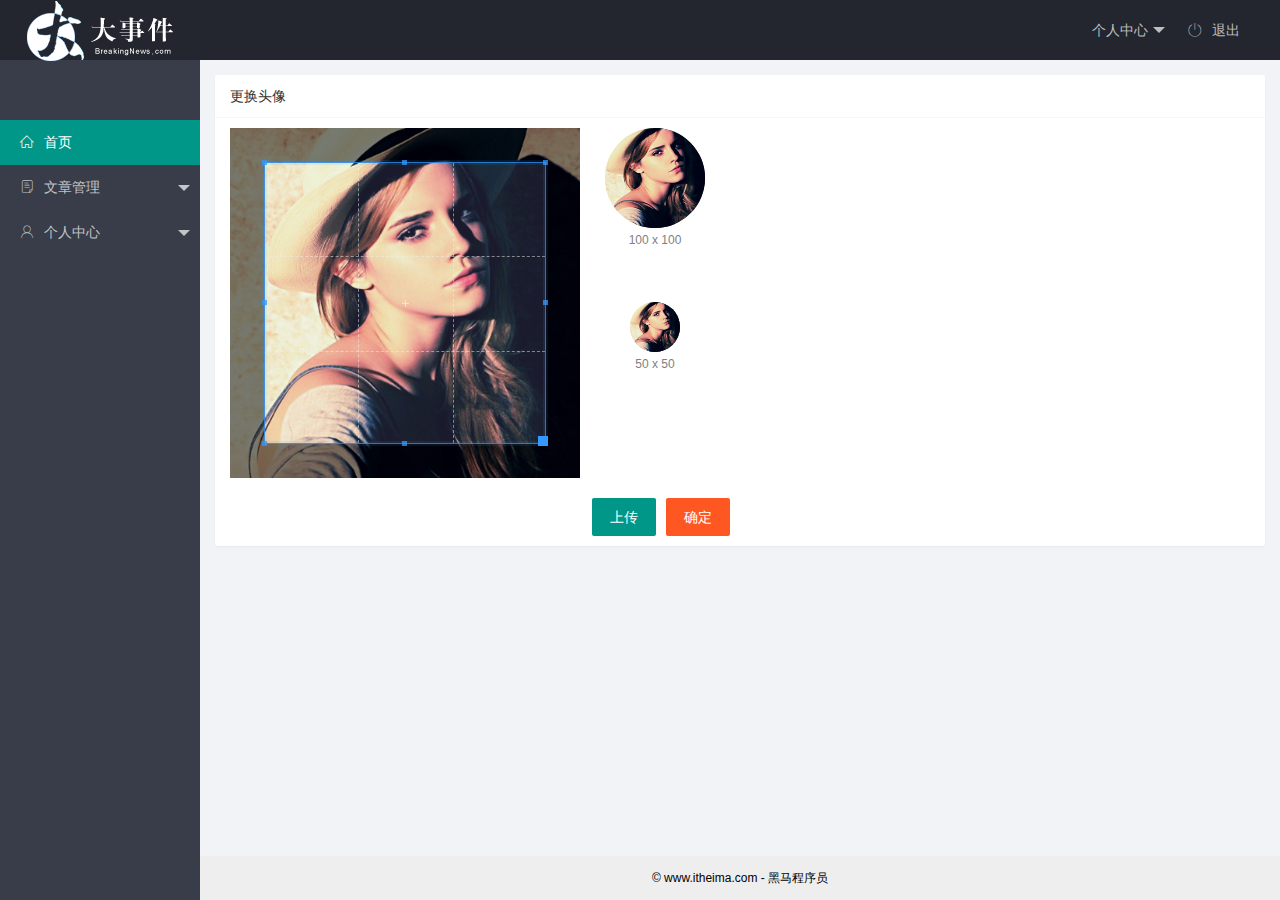
==== commit 1c7a1c57: "完成了用户头像更换功能" ====
--- a/index.html
+++ b/index.html
@@ -32,7 +32,8 @@
                         <dd><a target="fm" href="./user/modify-password.html">重置密码</a></dd>
                     </dl>
                 </li>
-                <li class="layui-nav-item"><a id="logout" href="javascript:;"><span class="iconfont icon-tuichu"></span>退出</a></li>
+                <li class="layui-nav-item"><a id="logout" href="javascript:;"><span
+                            class="iconfont icon-tuichu"></span>退出</a></li>
             </ul>
         </div>
 
@@ -48,12 +49,14 @@
                         <span style="display: none;" class='nickname'>欢迎xxx</span>
                     </li>
                     <li class="layui-nav-item layui-nav-itemed layui-this">
-                        <a class="" target="fm" href="./home/dashboard.html"><span class="iconfont icon-home"></span>首页</a>
+                        <a class="" target="fm" href="./home/dashboard.html"><span
+                                class="iconfont icon-home"></span>首页</a>
                     </li>
                     <li class="layui-nav-item">
                         <a href="javascript:;"><span class="iconfont icon-16"></span>文章管理</a>
                         <dl class="layui-nav-child">
-                            <dd><a target="fm" href="javascript:;"><i class="layui-icon layui-icon-app"></i>文章类别</a></dd>
+                            <dd><a target="fm" href="javascript:;"><i class="layui-icon layui-icon-app"></i>文章类别</a>
+                            </dd>
                             <dd><a href="javascript:;"><i class="layui-icon layui-icon-app"></i>文章列表</a></dd>
                             <dd><a href="javascript:;"><i class="layui-icon layui-icon-app"></i>发表文章</a></dd>
                         </dl>
@@ -61,9 +64,12 @@
                     <li class="layui-nav-item">
                         <a href="javascript:;"><span class="iconfont icon-user"></span>个人中心</a>
                         <dl class="layui-nav-child">
-                            <dd><a target="fm" href="./user/base-info.html"><i class="layui-icon layui-icon-app"></i>基本资料</a></dd>
-                            <dd><a href="javascript:;"><i class="layui-icon layui-icon-app"></i>更换头像</a></dd>
-                            <dd><a target="fm" href="./user/modify-password.html"><i class="layui-icon layui-icon-app"></i>重置密码</a></dd>
+                            <dd><a target="fm" href="./user/base-info.html"><i
+                                        class="layui-icon layui-icon-app"></i>基本资料</a></dd>
+                            <dd><a target="fm" href="./user/avatar.html"><i
+                                        class="layui-icon layui-icon-app"></i>更换头像</a></dd>
+                            <dd><a target="fm" href="./user/modify-password.html"><i
+                                        class="layui-icon layui-icon-app"></i>重置密码</a></dd>
                         </dl>
                     </li>
 
@@ -73,7 +79,7 @@
 
         <div class="layui-body">
             <!-- 内容主体区域 -->
-            <iframe name='fm' src="./user/modify-password.html" frameborder="0"></iframe>
+            <iframe name='fm' src="./user/avatar.html" frameborder="0"></iframe>
         </div>
 
         <div class="layui-footer">
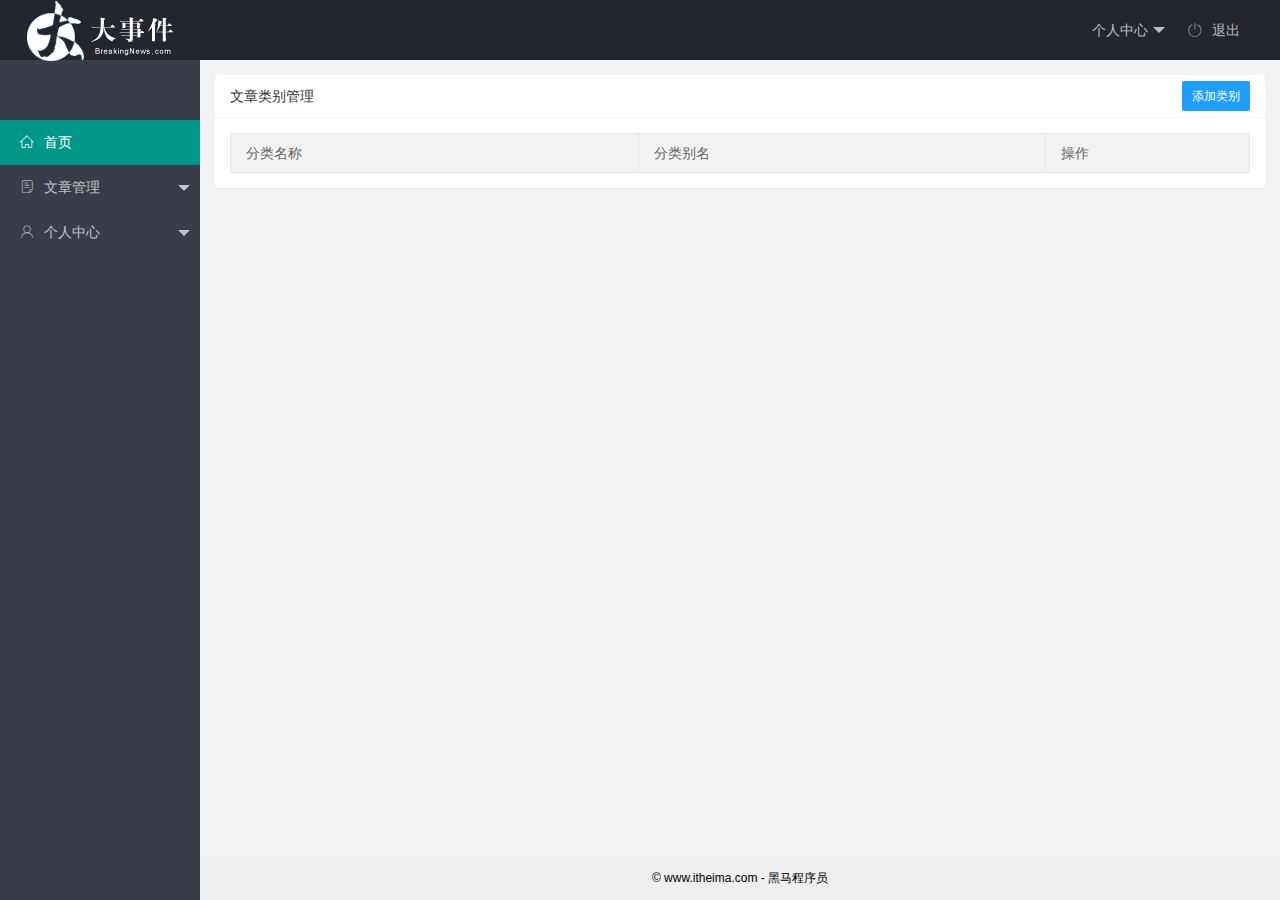
==== commit 22f352fe: "完成了文章管理中的分类模块" ====
--- a/index.html
+++ b/index.html
@@ -55,7 +55,8 @@
                     <li class="layui-nav-item">
                         <a href="javascript:;"><span class="iconfont icon-16"></span>文章管理</a>
                         <dl class="layui-nav-child">
-                            <dd><a target="fm" href="javascript:;"><i class="layui-icon layui-icon-app"></i>文章类别</a>
+                            <dd><a target="fm" href="./article/category.html"><i
+                                        class="layui-icon layui-icon-app"></i>文章类别</a>
                             </dd>
                             <dd><a href="javascript:;"><i class="layui-icon layui-icon-app"></i>文章列表</a></dd>
                             <dd><a href="javascript:;"><i class="layui-icon layui-icon-app"></i>发表文章</a></dd>
@@ -79,7 +80,7 @@
 
         <div class="layui-body">
             <!-- 内容主体区域 -->
-            <iframe name='fm' src="./user/avatar.html" frameborder="0"></iframe>
+            <iframe name='fm' src="./article/category.html" frameborder="0"></iframe>
         </div>
 
         <div class="layui-footer">
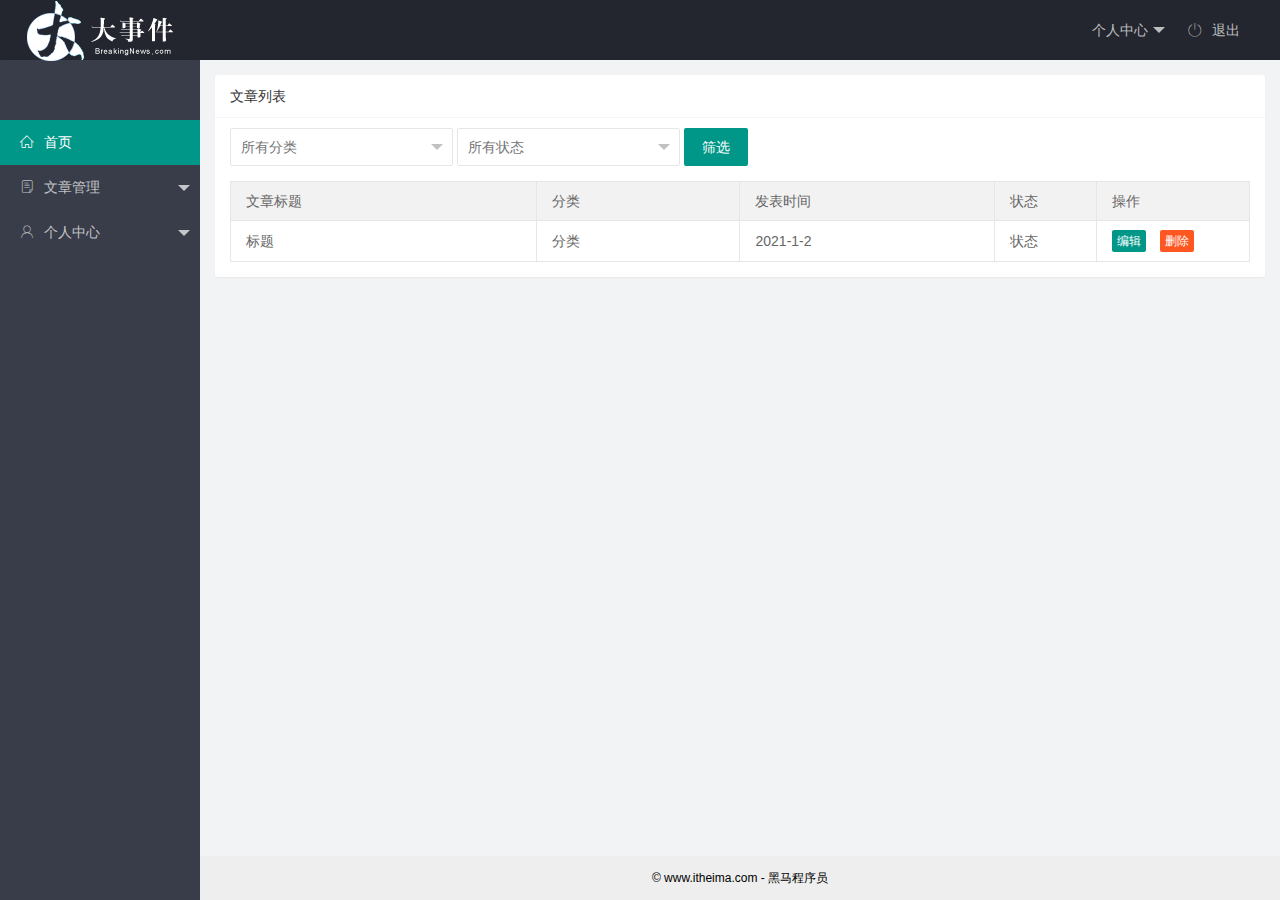
==== commit e24f15a2: "完成了发表文章和文章列表的功能" ====
--- a/index.html
+++ b/index.html
@@ -56,10 +56,11 @@
                         <a href="javascript:;"><span class="iconfont icon-16"></span>文章管理</a>
                         <dl class="layui-nav-child">
                             <dd><a target="fm" href="./article/category.html"><i
-                                        class="layui-icon layui-icon-app"></i>文章类别</a>
-                            </dd>
-                            <dd><a href="javascript:;"><i class="layui-icon layui-icon-app"></i>文章列表</a></dd>
-                            <dd><a href="javascript:;"><i class="layui-icon layui-icon-app"></i>发表文章</a></dd>
+                                        class="layui-icon layui-icon-app"></i>文章类别</a></dd>
+                            <dd><a target="fm" href="./article/list.html"><i
+                                        class="layui-icon layui-icon-app"></i>文章列表</a></dd>
+                            <dd><a target="fm" href="./article/publish.html"><i
+                                        class="layui-icon layui-icon-app"></i>发表文章</a></dd>
                         </dl>
                     </li>
                     <li class="layui-nav-item">
@@ -80,7 +81,7 @@
 
         <div class="layui-body">
             <!-- 内容主体区域 -->
-            <iframe name='fm' src="./article/category.html" frameborder="0"></iframe>
+            <iframe name='fm' src="./article/list.html" frameborder="0"></iframe>
         </div>
 
         <div class="layui-footer">
